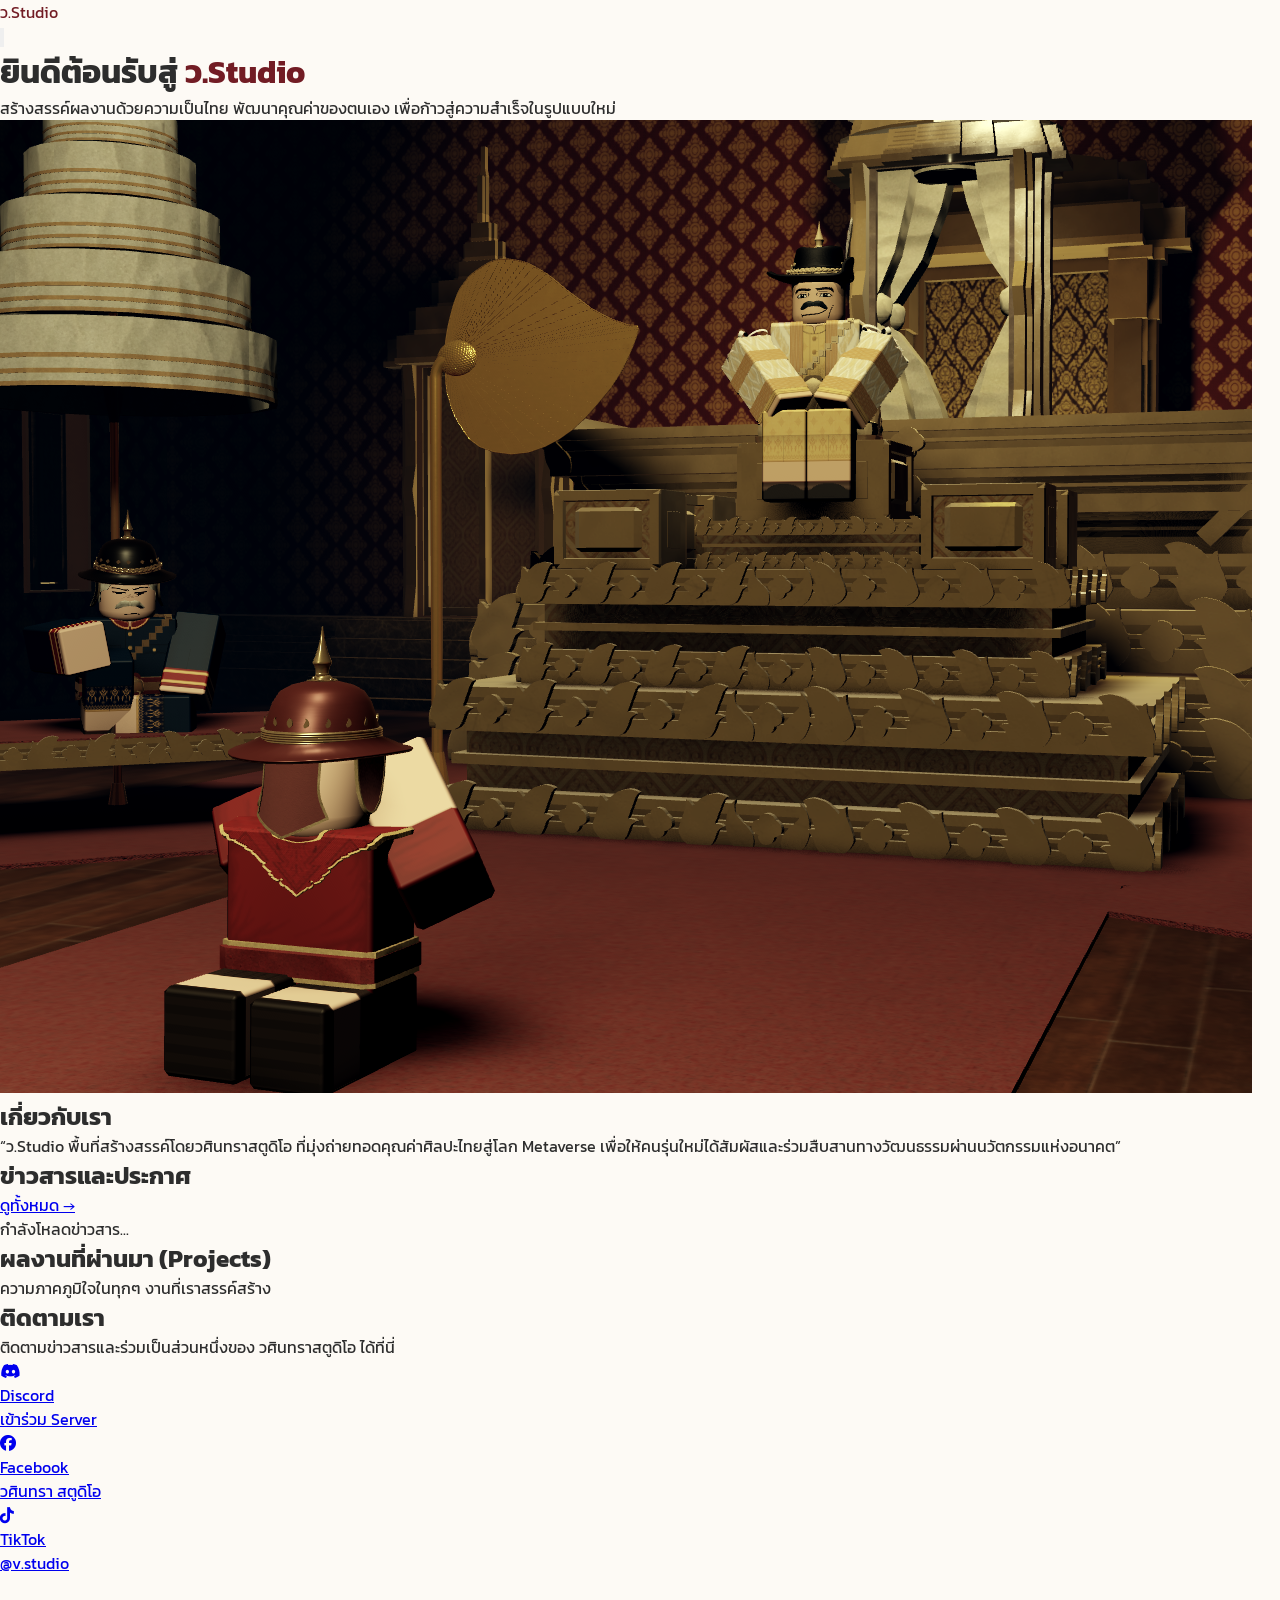
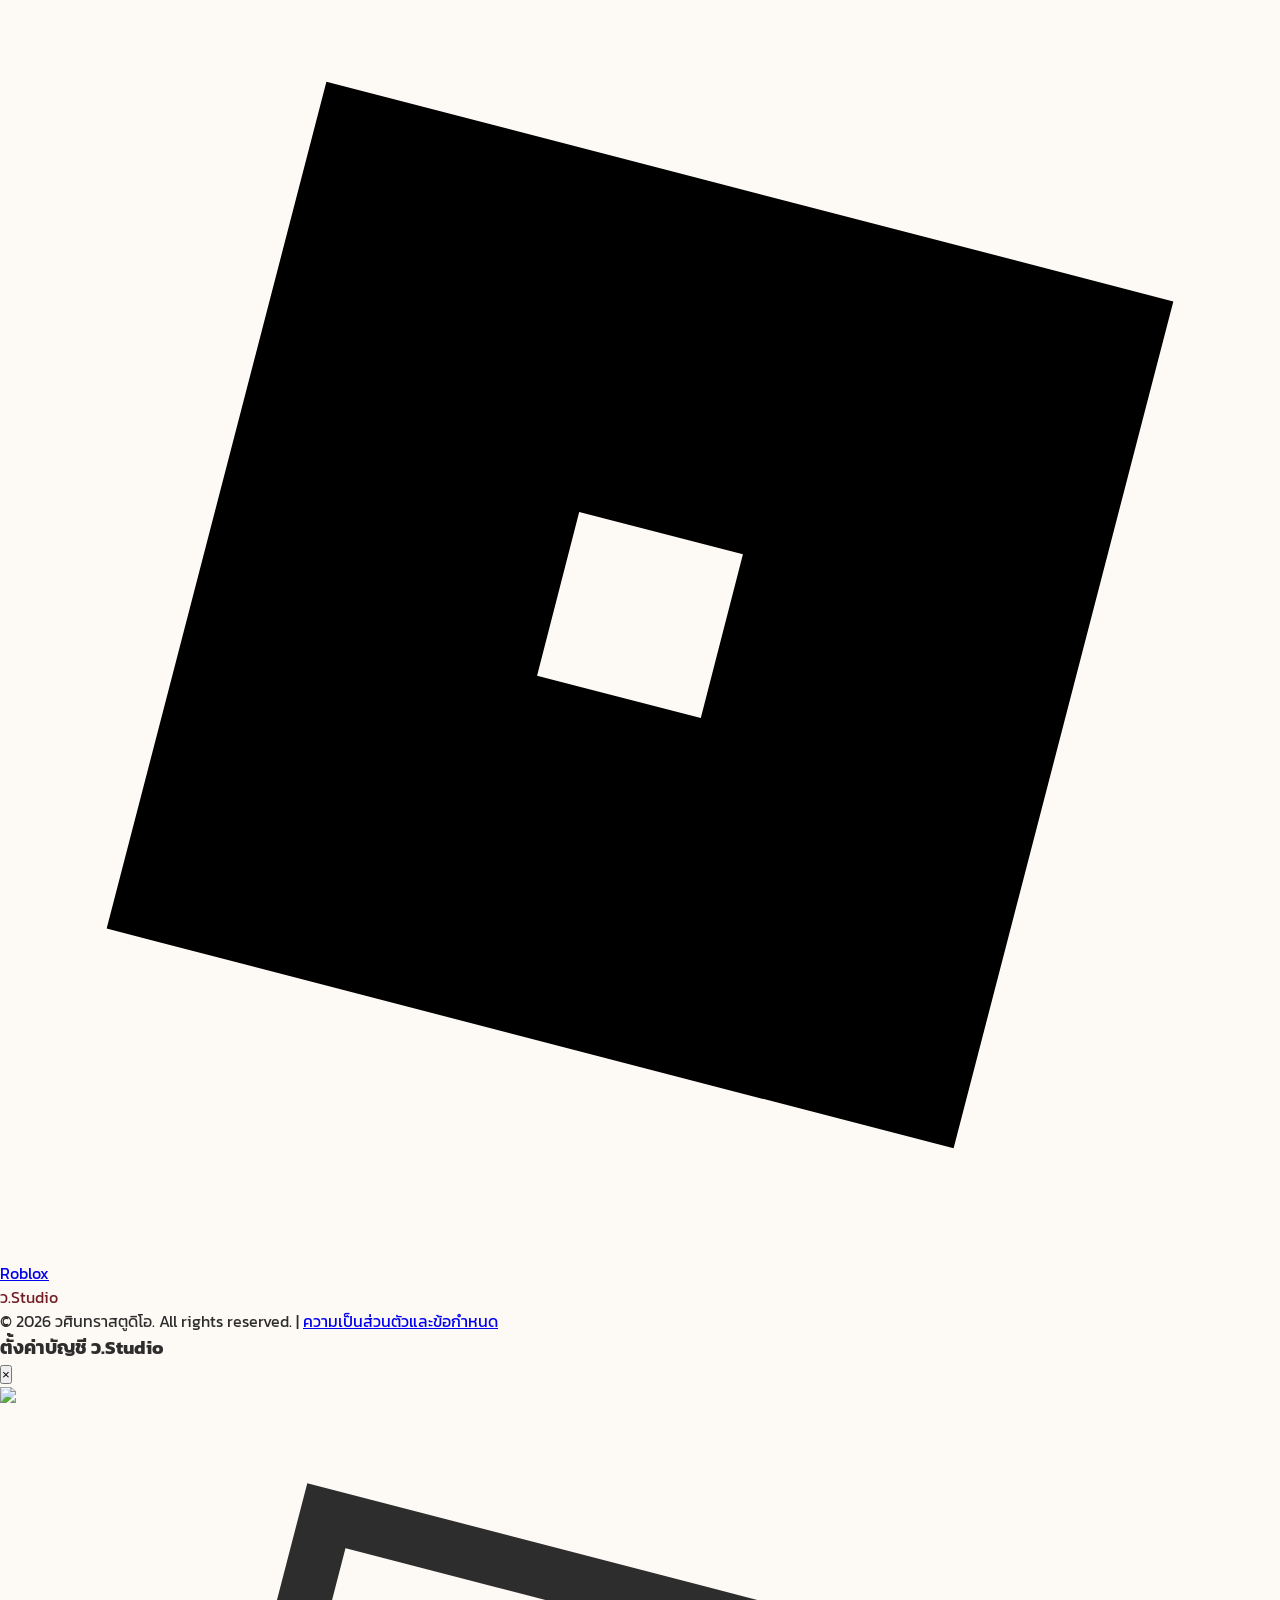
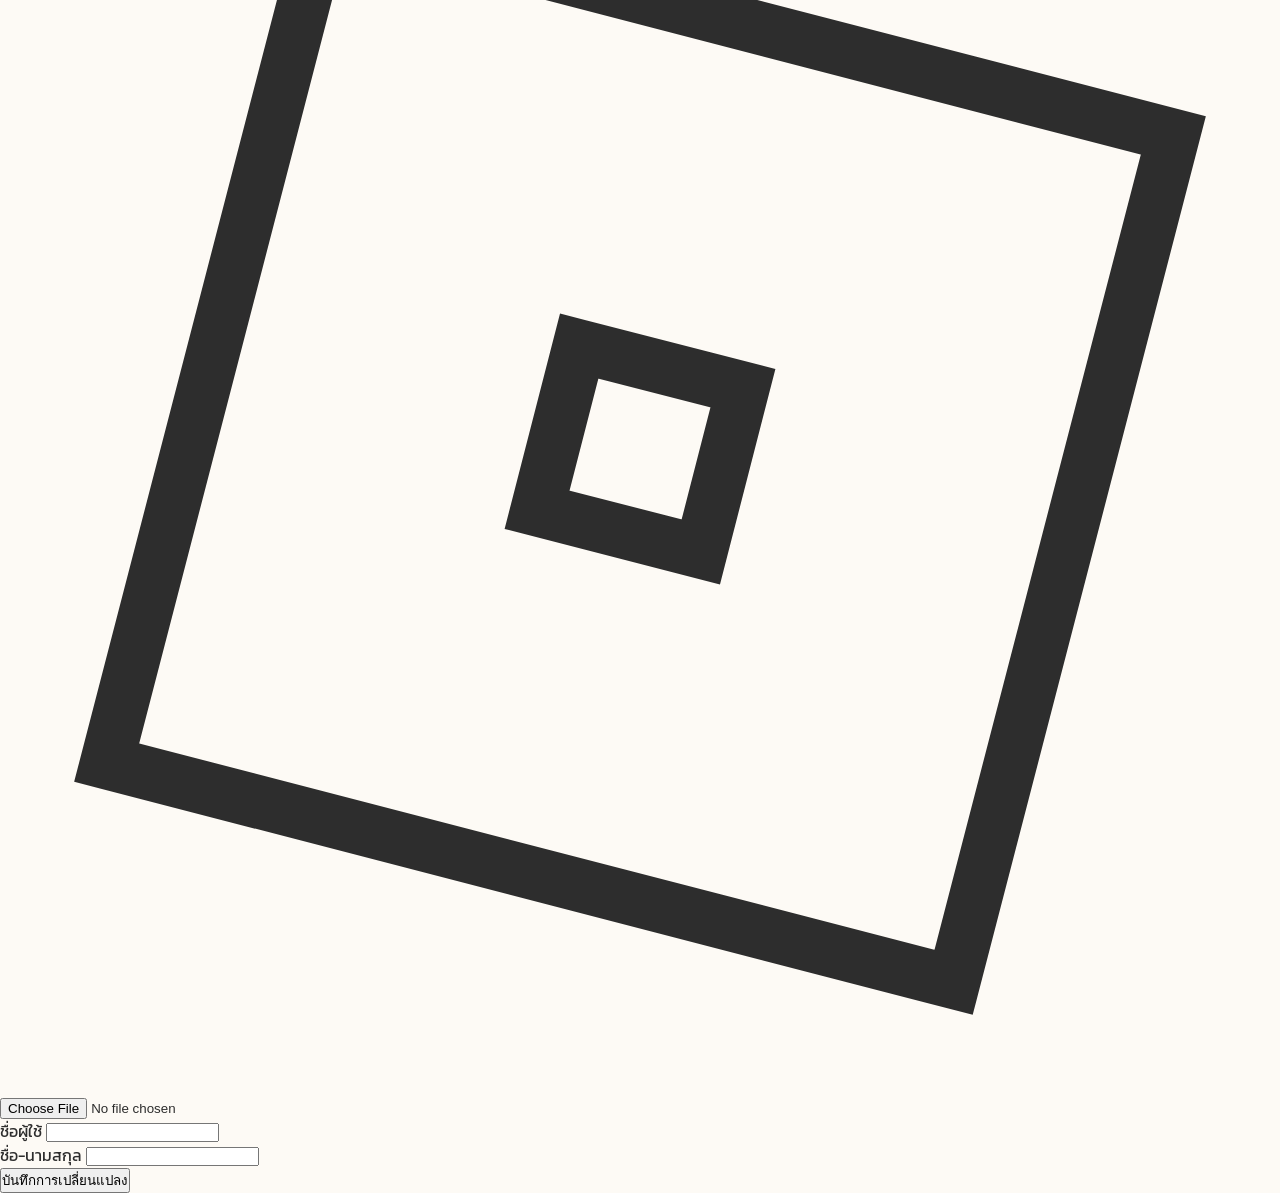
==== index.html @ 6d1671d4 "Update index.html" ====
<!DOCTYPE html>
<html lang="th">
<head>
    <meta charset="UTF-8">
    <meta name="viewport" content="width=device-width, initial-scale=1.0">
    <title>หน้าแรก | ว.Studio</title>
    <link rel="icon" href="Pics/Logo.png">
    <script src="https://cdn.tailwindcss.com"></script>

<link rel="preconnect" href="https://fonts.googleapis.com">
<link rel="preconnect" href="https://fonts.gstatic.com" crossorigin>
<link href="https://fonts.googleapis.com/css2?family=Charm:wght@400;700&family=IBM+Plex+Sans+Thai:wght@100;200;300;400;500;600;700&family=Itim&family=Krub:ital,wght@0,200;0,300;0,400;0,500;0,600;0,700;1,200;1,300;1,400;1,500;1,600;1,700&family=M+PLUS+Rounded+1c&family=Mali:ital,wght@0,200;0,300;0,400;0,500;0,600;0,700;1,200;1,300;1,400;1,500;1,600;1,700&display=swap" rel="stylesheet">

    
    <link rel="stylesheet" href="https://cdnjs.cloudflare.com/ajax/libs/font-awesome/6.5.1/css/all.min.css">
    <link rel="stylesheet" href="css/style.css">
    <link rel="stylesheet" href="https://cdnjs.cloudflare.com/ajax/libs/animate.css/4.1.1/animate.min.css"/>
    <script src="https://cdn.jsdelivr.net/npm/sweetalert2@11"></script>
    <script src="https://code.jquery.com/jquery-3.7.1.min.js"></script>
    <script src="https://unpkg.com/@supabase/supabase-js@2"></script>
    <script src="js/script.js" defer></script>
    <style>
        :root { --thai-red: #721c24; }
        .line-clamp-3 {
            display: -webkit-box;
            -webkit-line-clamp: 3;
            -webkit-box-orient: vertical;  
            overflow: hidden;
        }
    </style>
</head>
<body class="bg-[#fdfaf5]">

    <nav class="bg-white/80 backdrop-blur-md shadow-sm fixed w-full z-50">
        <div class="max-w-7xl mx-auto px-6 flex justify-between items-center h-20">
            <div class="flex items-center gap-10">
                <div class="text-xl font-bold cursor-pointer" onclick="window.location.href='index.html'" style="color: var(--thai-red);">
                    ว.<span>Studio</span>
                </div>
                <div id="desktopNav" class="hidden md:flex items-center gap-8">
                    </div>
            </div>
            
            <div class="flex items-center gap-4">
                <div id="navAction" class="relative"></div>
                <button onclick="toggleMobileMenu()" class="md:hidden text-gray-600 p-2 hover:bg-gray-100 rounded-lg">
                    <svg xmlns="http://www.w3.org/2000/svg" class="h-6 w-6" fill="none" viewBox="0 0 24 24" stroke="currentColor">
                        <path stroke-linecap="round" stroke-linejoin="round" stroke-width="2" d="M4 6h16M4 12h16m-7 6h7" />
                    </svg>
                </button>
            </div>
        </div>

        <div id="mobileMenu" class="hidden md:hidden bg-white border-t border-gray-100 px-6 py-4 shadow-xl">
            <div id="mobileMenuLinks" class="flex flex-col gap-4"></div>
        </div>
    </nav>

    <header class="pt-40 pb-20 px-6 text-center bg-gradient-to-b from-white to-[#fdfaf5]">
        <h1 class="text-4xl md:text-6xl font-bold text-gray-800 mb-6 animate__animated animate__fadeInDown">
            ยินดีต้อนรับสู่ <span style="color: var(--thai-red);">ว.Studio</span>
        </h1>
        <p class="text-gray-600 max-w-2xl mx-auto text-lg animate__animated animate__fadeIn animate__delay-1s">
            สร้างสรรค์ผลงานด้วยความเป็นไทย พัฒนาคุณค่าของตนเอง เพื่อก้าวสู่ความสำเร็จในรูปแบบใหม่
        </p>
    </header>

    <main class="max-w-7xl mx-auto px-6 space-y-24 pb-20">

        <section id="about" class="grid grid-cols-1 md:grid-cols-2 gap-12 items-center">
            <div class="rounded-3xl overflow-hidden shadow-2xl animate__animated animate__fadeInLeft">
                <img src="Pics/About1.png">
            </div>
            <div class="space-y-6 animate__animated animate__fadeInRight">
                <h2 class="text-3xl font-bold border-l-4 border-red-700 pl-4">เกี่ยวกับเรา</h2>
                <p class="text-gray-600 leading-relaxed">
                    “ว.Studio พื้นที่สร้างสรรค์โดยวศินทราสตูดิโอ ที่มุ่งถ่ายทอดคุณค่าศิลปะไทยสู่โลก Metaverse เพื่อให้คนรุ่นใหม่ได้สัมผัสและร่วมสืบสานทางวัฒนธรรมผ่านนวัตกรรมแห่งอนาคต”
                </p>
               <!-- <button class="bg-gray-800 text-white px-8 py-3 rounded-full font-bold hover:bg-black transition-all">ทำความรู้จักเรามากขึ้น</button> -->
            </div>
        </section>

        <section id="news">
            <div class="flex items-center justify-between mb-10 border-b-2 border-red-700 pb-2">
                <h2 class="text-2xl font-bold text-gray-800">ข่าวสารและประกาศ</h2>
                <a href="projects.html" class="text-sm font-bold text-red-700 hover:underline">ดูทั้งหมด →</a>
            </div>
            <div id="newsContainer" class="grid grid-cols-1 md:grid-cols-3 gap-8">
                <p class="text-center col-span-3 text-gray-400 py-10">กำลังโหลดข่าวสาร...</p>
            </div>
        </section>

        <section id="projects" class="bg-white p-10 rounded-[3rem] shadow-sm border border-gray-100">
            <div class="text-center mb-12">
                <h2 class="text-3xl font-bold mb-4">ผลงานที่ผ่านมา (Projects)</h2>
                <p class="text-gray-500">ความภาคภูมิใจในทุกๆ งานที่เราสรรค์สร้าง</p>
            </div>
            <div id="projectsContainer" class="grid grid-cols-1 md:grid-cols-2 gap-8">
                </div>
        </section>

        <section id="contact" class="pt-10">
            <div class="max-w-6xl mx-auto bg-[#721c24] text-white rounded-[2rem] p-12 text-center shadow-2xl shadow-red-900/20">
                <h2 class="text-3xl font-bold mb-6">ติดตามเรา</h2>
                <p class="mb-10 text-red-100">ติดตามข่าวสารและร่วมเป็นส่วนหนึ่งของ วศินทราสตูดิโอ ได้ที่นี่</p>
                
                <div class="grid grid-cols-2 md:grid-cols-4 gap-8">
                    
                    <a href="#" class="group space-y-3 block">
                        <div class="text-4xl transition-transform group-hover:scale-110">
                            <i class="fa-brands fa-discord"></i>
                        </div>
                        <p class="font-bold">Discord</p>
                        <p class="text-xs text-red-100 opacity-80 group-hover:opacity-100">เข้าร่วม Server</p>
                    </a>
        
                    <a href="#" class="group space-y-3 block">
                        <div class="text-4xl transition-transform group-hover:scale-110">
                            <i class="fa-brands fa-facebook"></i>
                        </div>
                        <p class="font-bold">Facebook</p>
                        <p class="text-xs text-red-100 opacity-80 group-hover:opacity-100">วศินทรา สตูดิโอ</p>
                    </a>
        
                    <a href="#" class="group space-y-3 block">
                        <div class="text-4xl transition-transform group-hover:scale-110">
                            <i class="fa-brands fa-tiktok"></i>
                        </div>
                        <p class="font-bold">TikTok</p>
                        <p class="text-xs text-red-100 opacity-80 group-hover:opacity-100">@v.studio</p>
                    </a>
        
                  <a href="#" class="group space-y-3 block">
                        <div class="flex justify-center transition-transform group-hover:scale-110">
                            <svg xmlns="http://www.w3.org/2000/svg" class="w-9 h-9 fill-current" viewBox="0 0 24 24">
                                <path d="M2 17.88 17.88 22 22 6.12 6.12 2zm8.86-7.81 3.07.79-.79 3.07-3.07-.79z"/>
                            </svg>
                        </div>
                        <p class="font-bold">Roblox</p>
                    </a>
        
                </div>
            </div>
        </section>

    </main>

    <footer class="bg-white border-t py-12 text-center mt-20">
        <div class="text-xl font-bold mb-4" style="color: var(--thai-red);">ว.<span>Studio</span></div>
        <p class="text-xs text-gray-400">© 2026 วศินทราสตูดิโอ. All rights reserved. | <a href="policy.html">ความเป็นส่วนตัวและข้อกำหนด</a></p>
    </footer>

    <div id="profileModal" class="hidden fixed inset-0 bg-black/60 backdrop-blur-sm z-[9999] flex items-center justify-center p-4">
        <div class="bg-white rounded-3xl w-full max-w-md overflow-hidden shadow-2xl animate__animated animate__zoomIn animate__faster">
            <div class="bg-[#721c24] px-6 py-4 flex justify-between items-center text-white">
                <h3 class="text-lg font-bold">ตั้งค่าบัญชี ว.Studio</h3>
                <button onclick="closeProfileModal()" class="text-2xl hover:text-gray-300">&times;</button>
            </div>
            <form id="profileUpdateForm" class="p-6 space-y-5">
                <div class="flex flex-col items-center gap-3">
                    <div class="relative group">
                        <img id="profilePreview" src="https://encrypted-tbn0.gstatic.com/images?q=tbn:ANd9GcT7csvPWMdfAHEAnhIRTdJKCK5SPK4cHfskow&s" class="w-24 h-24 rounded-full object-cover border-4 border-[#fdfaf5] shadow-md">
                        <label for="avatarInput" class="absolute bottom-0 right-0 bg-[#b38b59] text-white p-1.5 rounded-full cursor-pointer hover:scale-110 shadow-lg">
                            <svg xmlns="http://www.w3.org/2000/svg" class="h-4 w-4" fill="none" viewBox="0 0 24 24" stroke="currentColor"><path d="M2 17.88 17.88 22 22 6.12 6.12 2zm8.86-7.81 3.07.79-.79 3.07-3.07-.79z"/></svg>
                        </label>
                    </div>
                    <input type="file" id="avatarInput" accept="image/*" class="hidden">
                </div>
                <div>
                    <label class="text-[11px] font-bold text-gray-400 uppercase tracking-widest">ชื่อผู้ใช้</label>
                    <input type="text" id="editUsername" class="w-full border-gray-200 border p-2.5 rounded-xl mt-1 outline-none focus:ring-2 focus:ring-[#721c24]">
                </div>
                <div>
                    <label class="text-[11px] font-bold text-gray-400 uppercase tracking-widest">ชื่อ-นามสกุล</label>
                    <input type="text" id="editFullName" class="w-full border-gray-200 border p-2.5 rounded-xl mt-1 outline-none focus:ring-2 focus:ring-[#721c24]">
                </div>
                <button type="submit" class="w-full py-3 bg-[#721c24] text-white rounded-xl font-bold shadow-lg mt-4">บันทึกการเปลี่ยนแปลง</button>
            </form>
        </div>
    </div>

</body>
</html>
---- css/style.css ----
@import url('https://fonts.googleapis.com/css2?family=Kanit:wght@300;400;600&display=swap');

:root {
    --thai-red: #721c24;
    --thai-gold: #b38b59;
    --soft-cream: #fdfaf5;
    --text-main: #2d2d2d;
    --transition: all 0.4s cubic-bezier(0.165, 0.84, 0.44, 1);
}

* { margin: 0; padding: 0; box-sizing: border-box; }
body { font-family: 'Kanit', sans-serif; background-color: var(--soft-cream); color: var(--text-main);
     }

#navAvatar {
    box-shadow: 0 2px 8px rgba(179, 139, 89, 0.2);
}

/* Navigation */
.main-header {
    background: rgba(255, 255, 255, 0.9);
    backdrop-filter: blur(10px);
    position: fixed;
    width: 100%;
    top: 0;
    z-index: 1000;
    border-bottom: 1px solid rgba(179, 139, 89, 0.1);
    animation: fadeInDown 0.8s ease-out;
}

.nav-link {
    font-size: 0.85rem;
    text-transform: uppercase;
    letter-spacing: 1px;
    color: var(--text-main);
    transition: var(--transition);
}

.nav-link:hover { color: var(--thai-gold); }

/* Components */
.card-thai {
    background: white;
    border-radius: 15px;
    padding: 2rem;
    box-shadow: 0 10px 30px rgba(0,0,0,0.05);
    border-left: 4px solid var(--thai-gold);
}

.btn-thai {
    background: var(--thai-red);
    color: white;
    padding: 0.7rem 2rem;
    border-radius: 50px;
    display: inline-block;
    transition: var(--transition);
    cursor: pointer;
    border: none;
}

.btn-thai:hover { opacity: 0.9; transform: translateY(-2px); }

/* Animations */
@keyframes fadeInDown { from { opacity: 0; transform: translateY(-20px); } to { opacity: 1; transform: translateY(0); } }
.reveal { animation: fadeInUp 0.8s forwards; }
@keyframes fadeInUp { from { opacity: 0; transform: translateY(30px); } to { opacity: 1; transform: translateY(0); } }
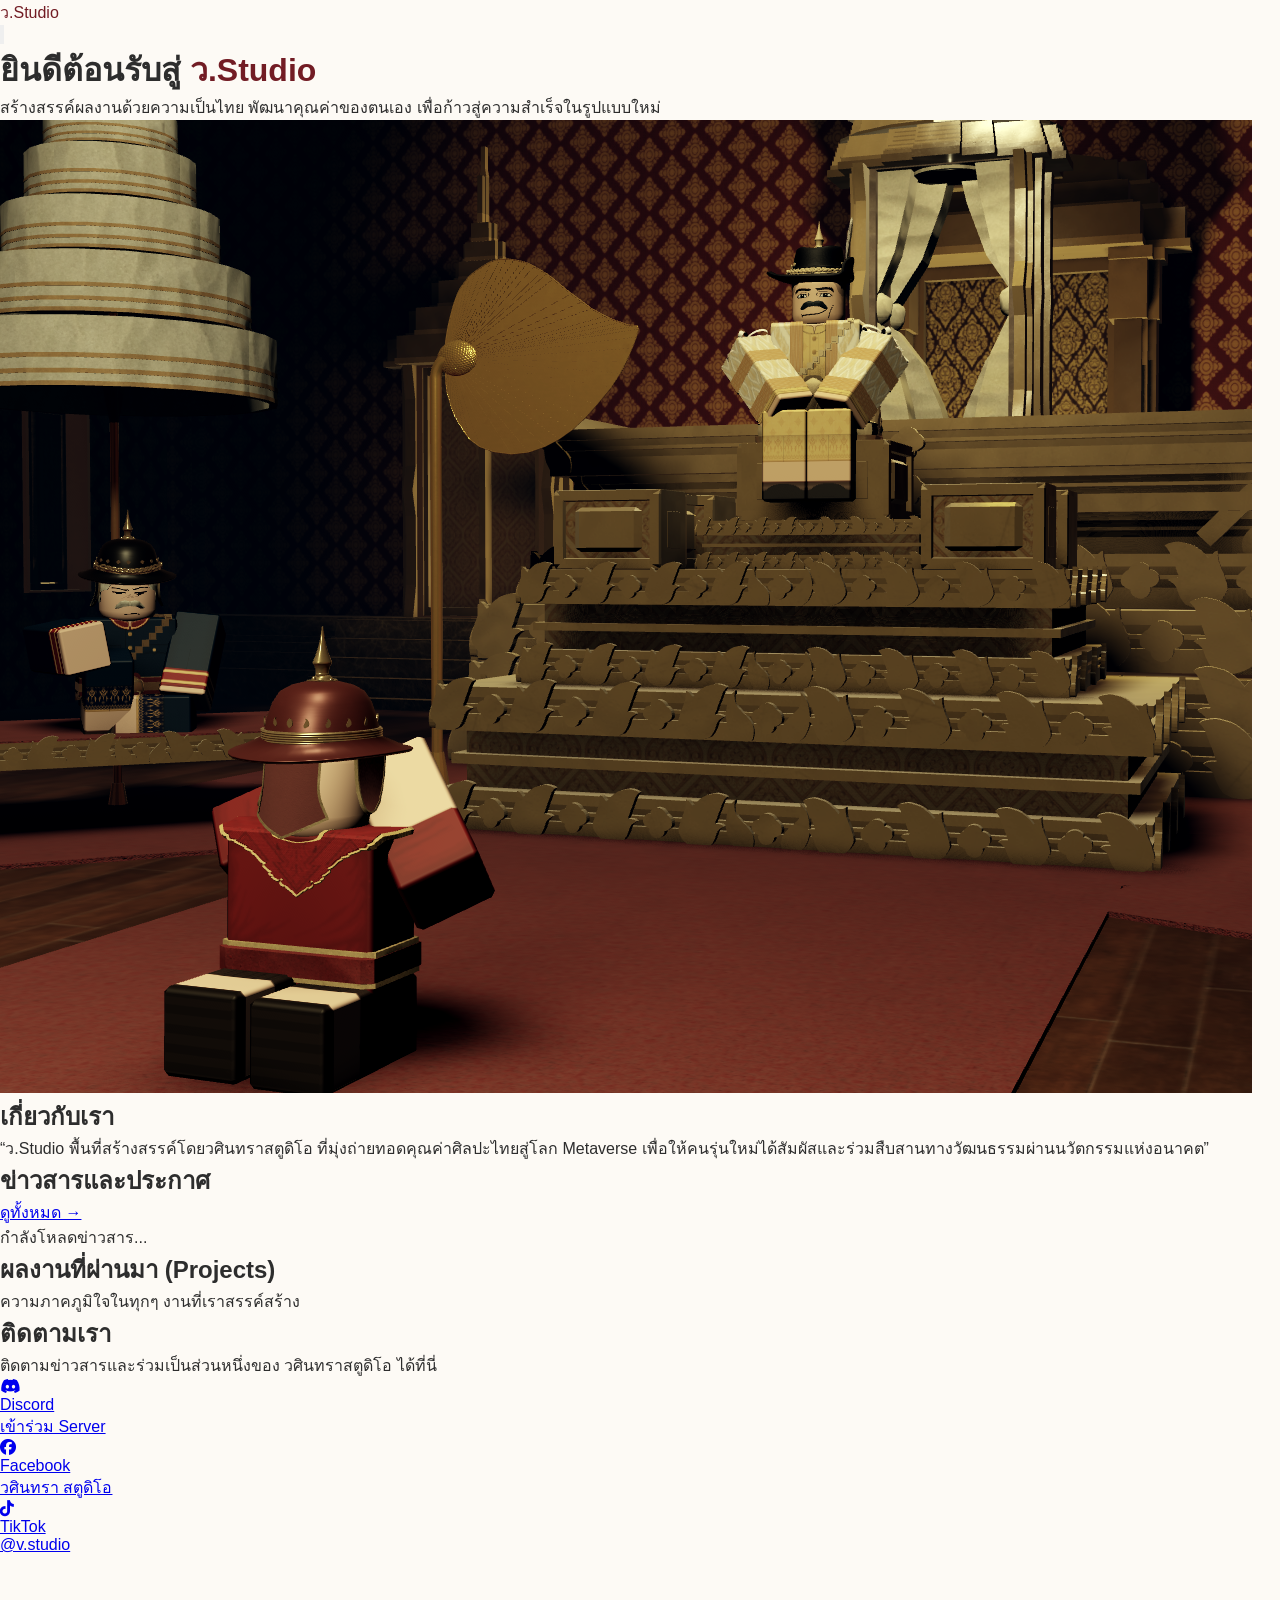
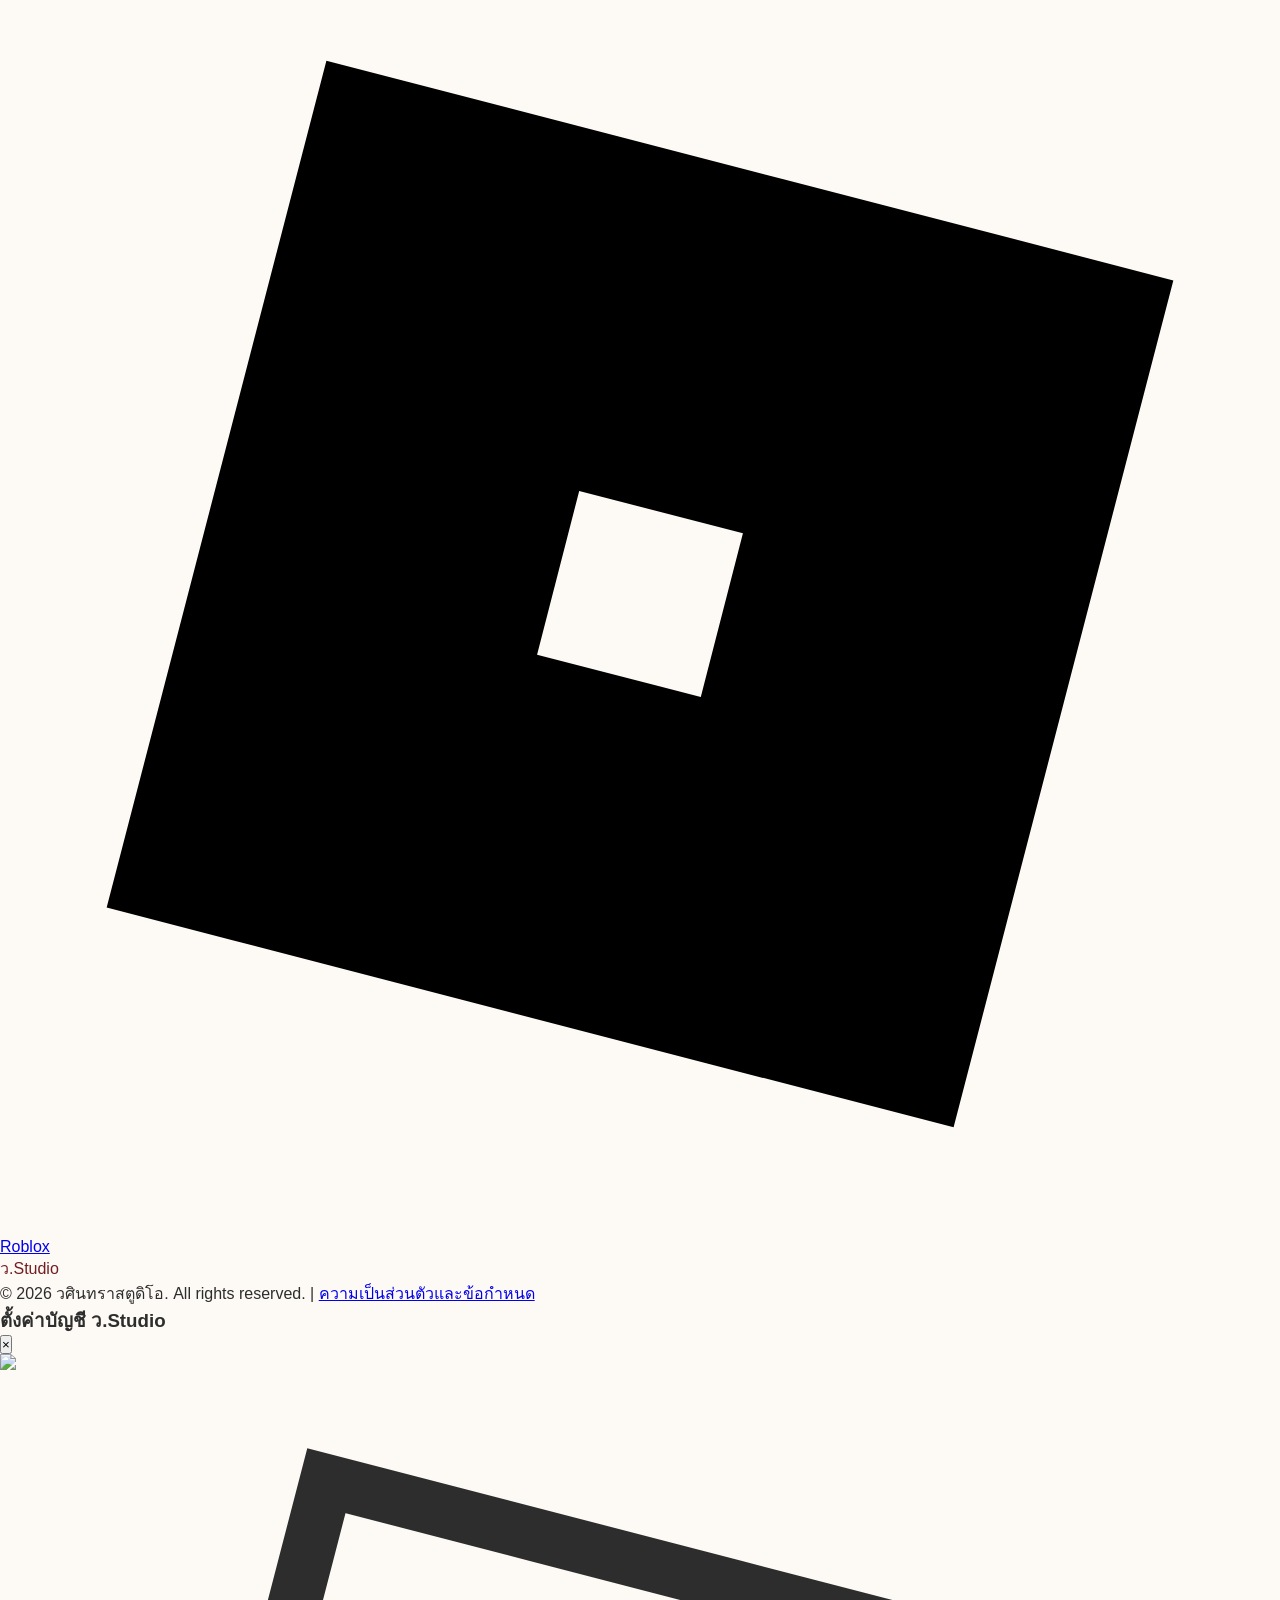
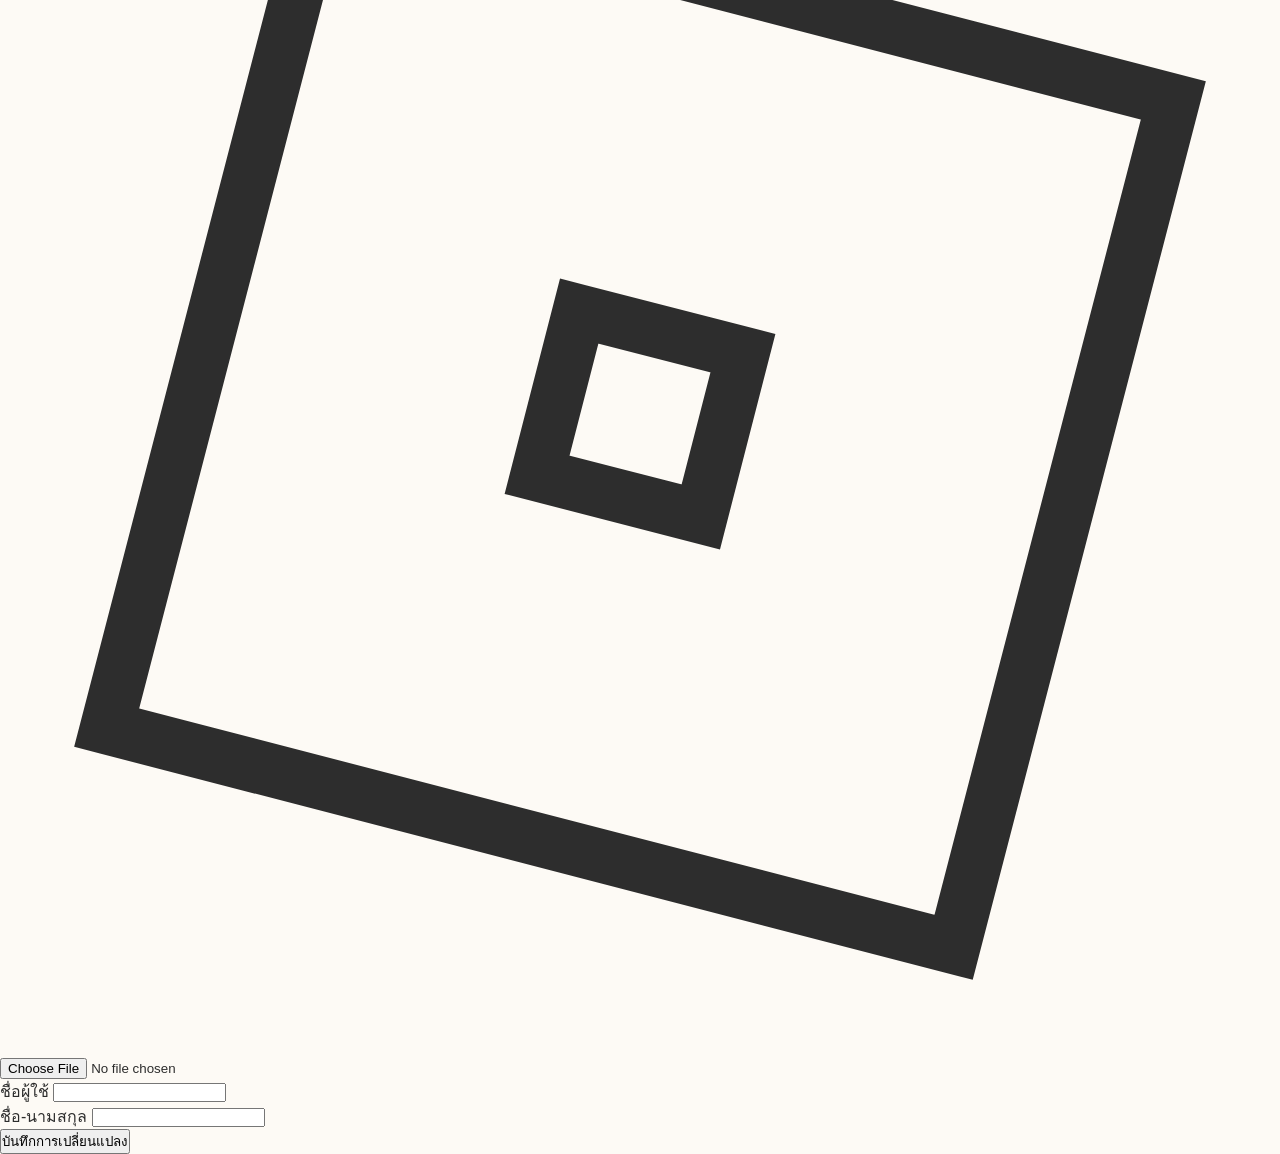
==== commit b547bb7b: "Update index.html" ====
--- a/index.html
+++ b/index.html
@@ -6,10 +6,6 @@
     <title>หน้าแรก | ว.Studio</title>
     <link rel="icon" href="Pics/Logo.png">
     <script src="https://cdn.tailwindcss.com"></script>
-
-<link rel="preconnect" href="https://fonts.googleapis.com">
-<link rel="preconnect" href="https://fonts.gstatic.com" crossorigin>
-<link href="https://fonts.googleapis.com/css2?family=Charm:wght@400;700&family=IBM+Plex+Sans+Thai:wght@100;200;300;400;500;600;700&family=Itim&family=Krub:ital,wght@0,200;0,300;0,400;0,500;0,600;0,700;1,200;1,300;1,400;1,500;1,600;1,700&family=M+PLUS+Rounded+1c&family=Mali:ital,wght@0,200;0,300;0,400;0,500;0,600;0,700;1,200;1,300;1,400;1,500;1,600;1,700&display=swap" rel="stylesheet">
 
     
     <link rel="stylesheet" href="https://cdnjs.cloudflare.com/ajax/libs/font-awesome/6.5.1/css/all.min.css">
--- a/css/style.css
+++ b/css/style.css
@@ -1,5 +1,4 @@
-@import url('https://fonts.googleapis.com/css2?family=Kanit:wght@300;400;600&display=swap');
-
+@import url('https://fonts.googleapis.com/css2?family=Charm:wght@400;700&family=IBM+Plex+Sans+Thai:wght@100;200;300;400;500;600;700&family=Itim&family=Krub:ital,wght@0,200;0,300;0,400;0,500;0,600;0,700;1,200;1,300;1,400;1,500;1,600;1,700&family=M+PLUS+Rounded+1c&family=Mali:ital,wght@0,200;0,300;0,400;0,500;0,600;0,700;1,200;1,300;1,400;1,500;1,600;1,700&display=swap');
 :root {
     --thai-red: #721c24;
     --thai-gold: #b38b59;
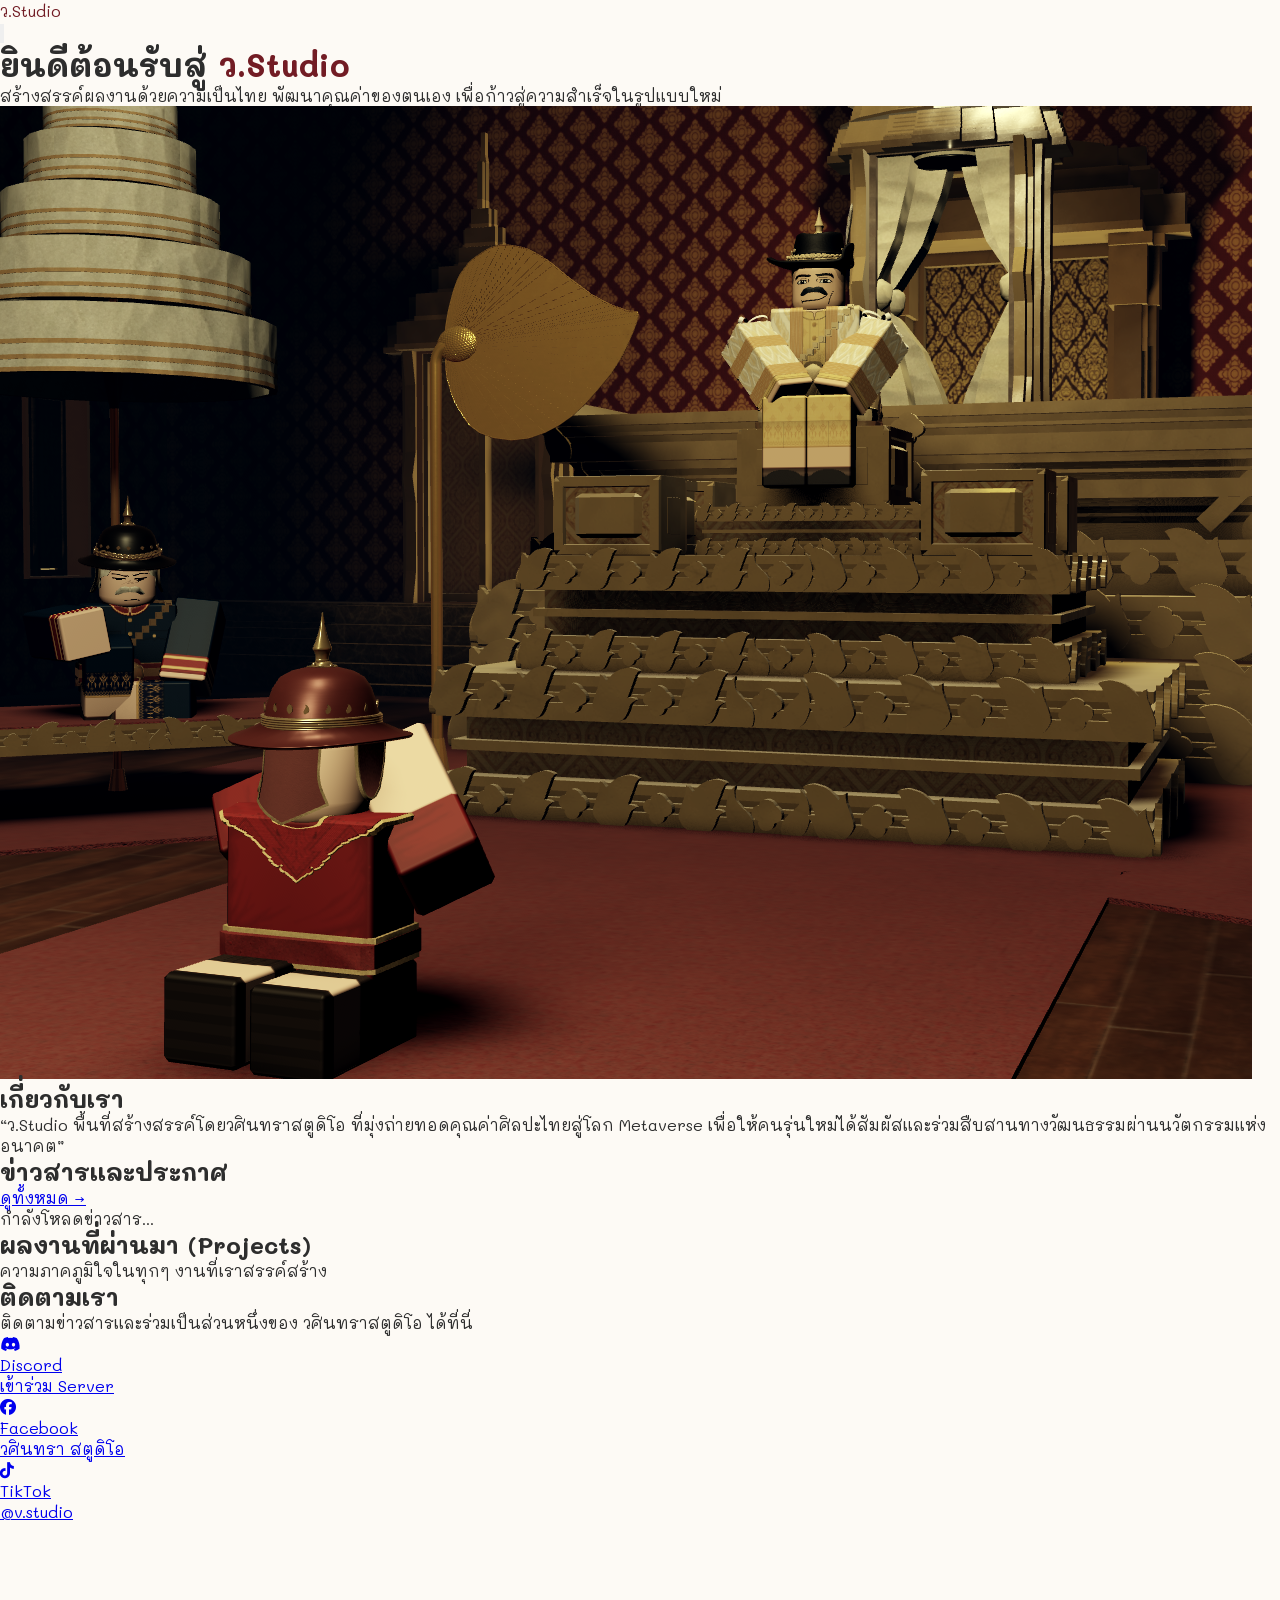
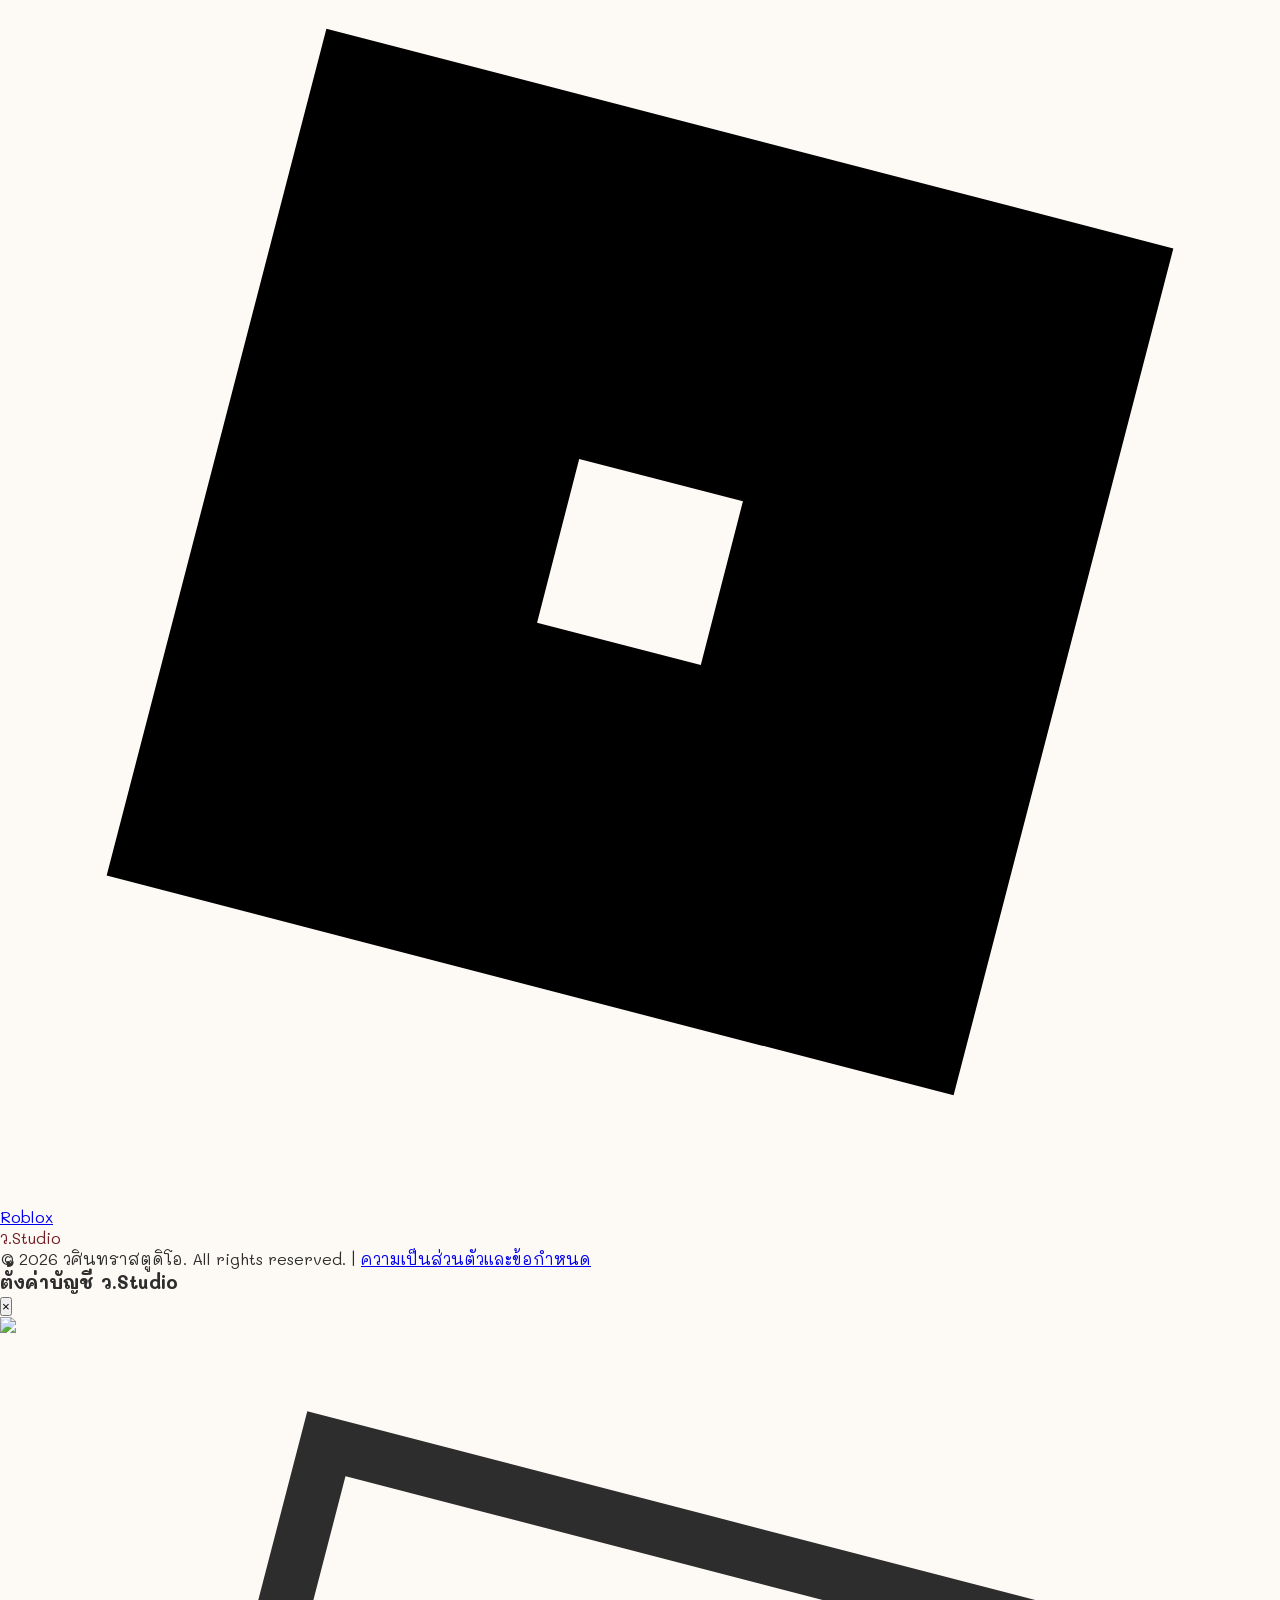
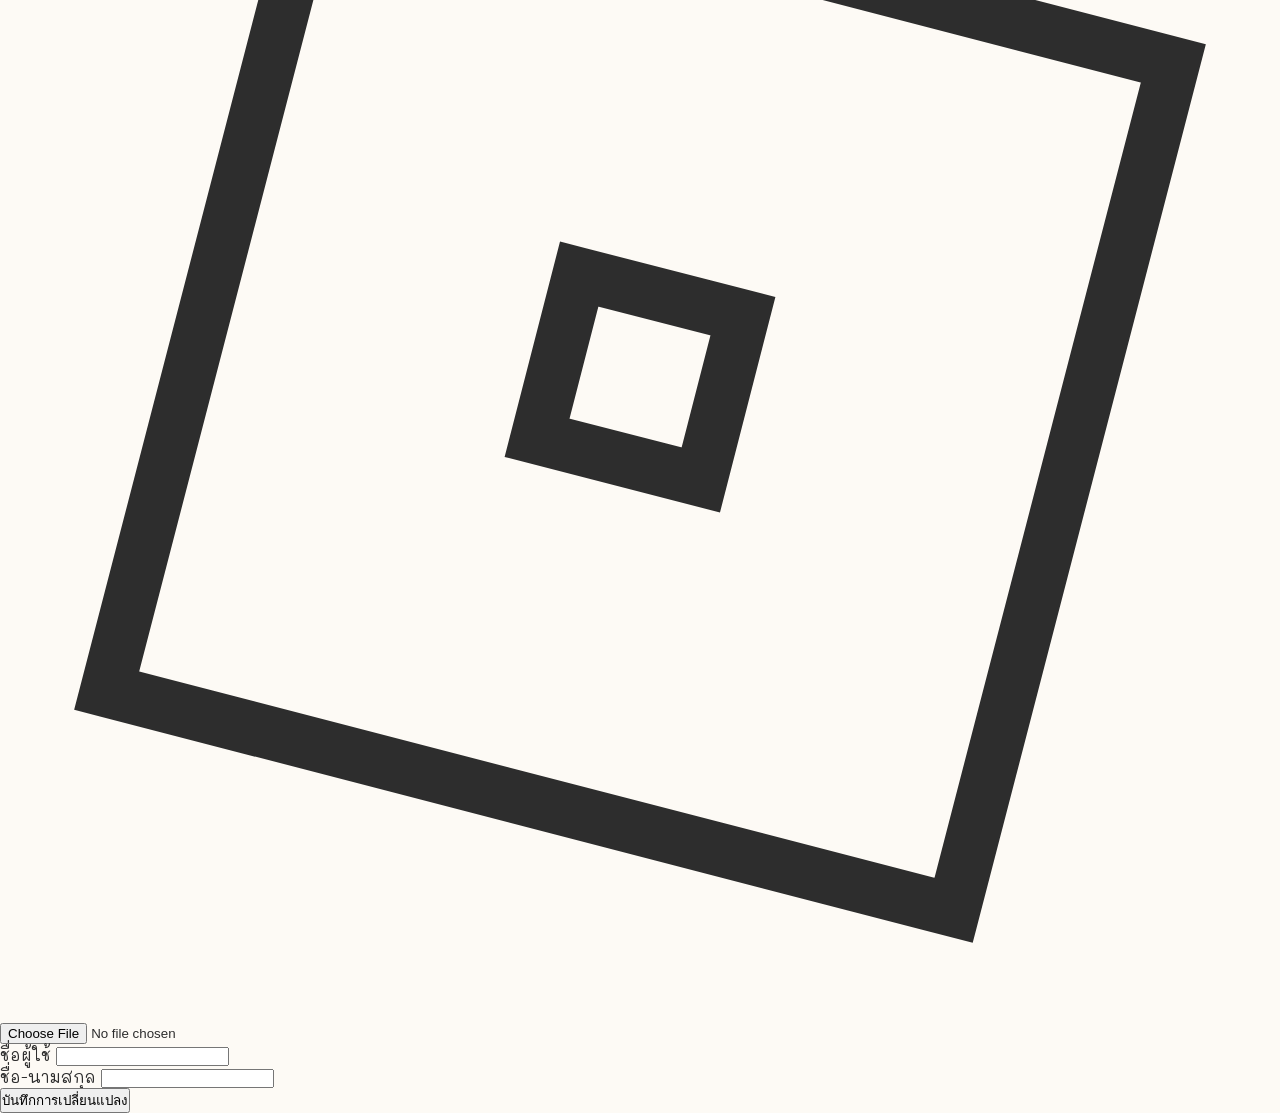
==== commit ca234a32: "Update index.html" ====
--- a/index.html
+++ b/index.html
@@ -30,7 +30,7 @@
     <nav class="bg-white/80 backdrop-blur-md shadow-sm fixed w-full z-50">
         <div class="max-w-7xl mx-auto px-6 flex justify-between items-center h-20">
             <div class="flex items-center gap-10">
-                <div class="text-xl font-bold cursor-pointer" onclick="window.location.href='index.html'" style="color: var(--thai-red);">
+                <div class="text-xl font-bold cursor-pointer" onclick="window.location.href='.'" style="color: var(--thai-red);">
                     ว.<span>Studio</span>
                 </div>
                 <div id="desktopNav" class="hidden md:flex items-center gap-8">
--- a/css/style.css
+++ b/css/style.css
@@ -8,8 +8,11 @@
 }
 
 * { margin: 0; padding: 0; box-sizing: border-box; }
-body { font-family: 'Kanit', sans-serif; background-color: var(--soft-cream); color: var(--text-main);
-     }
+body { 
+    font-family: 'Mali', sans-serif;
+    background-color: var(--soft-cream); 
+    color: var(--text-main);
+}
 
 #navAvatar {
     box-shadow: 0 2px 8px rgba(179, 139, 89, 0.2);
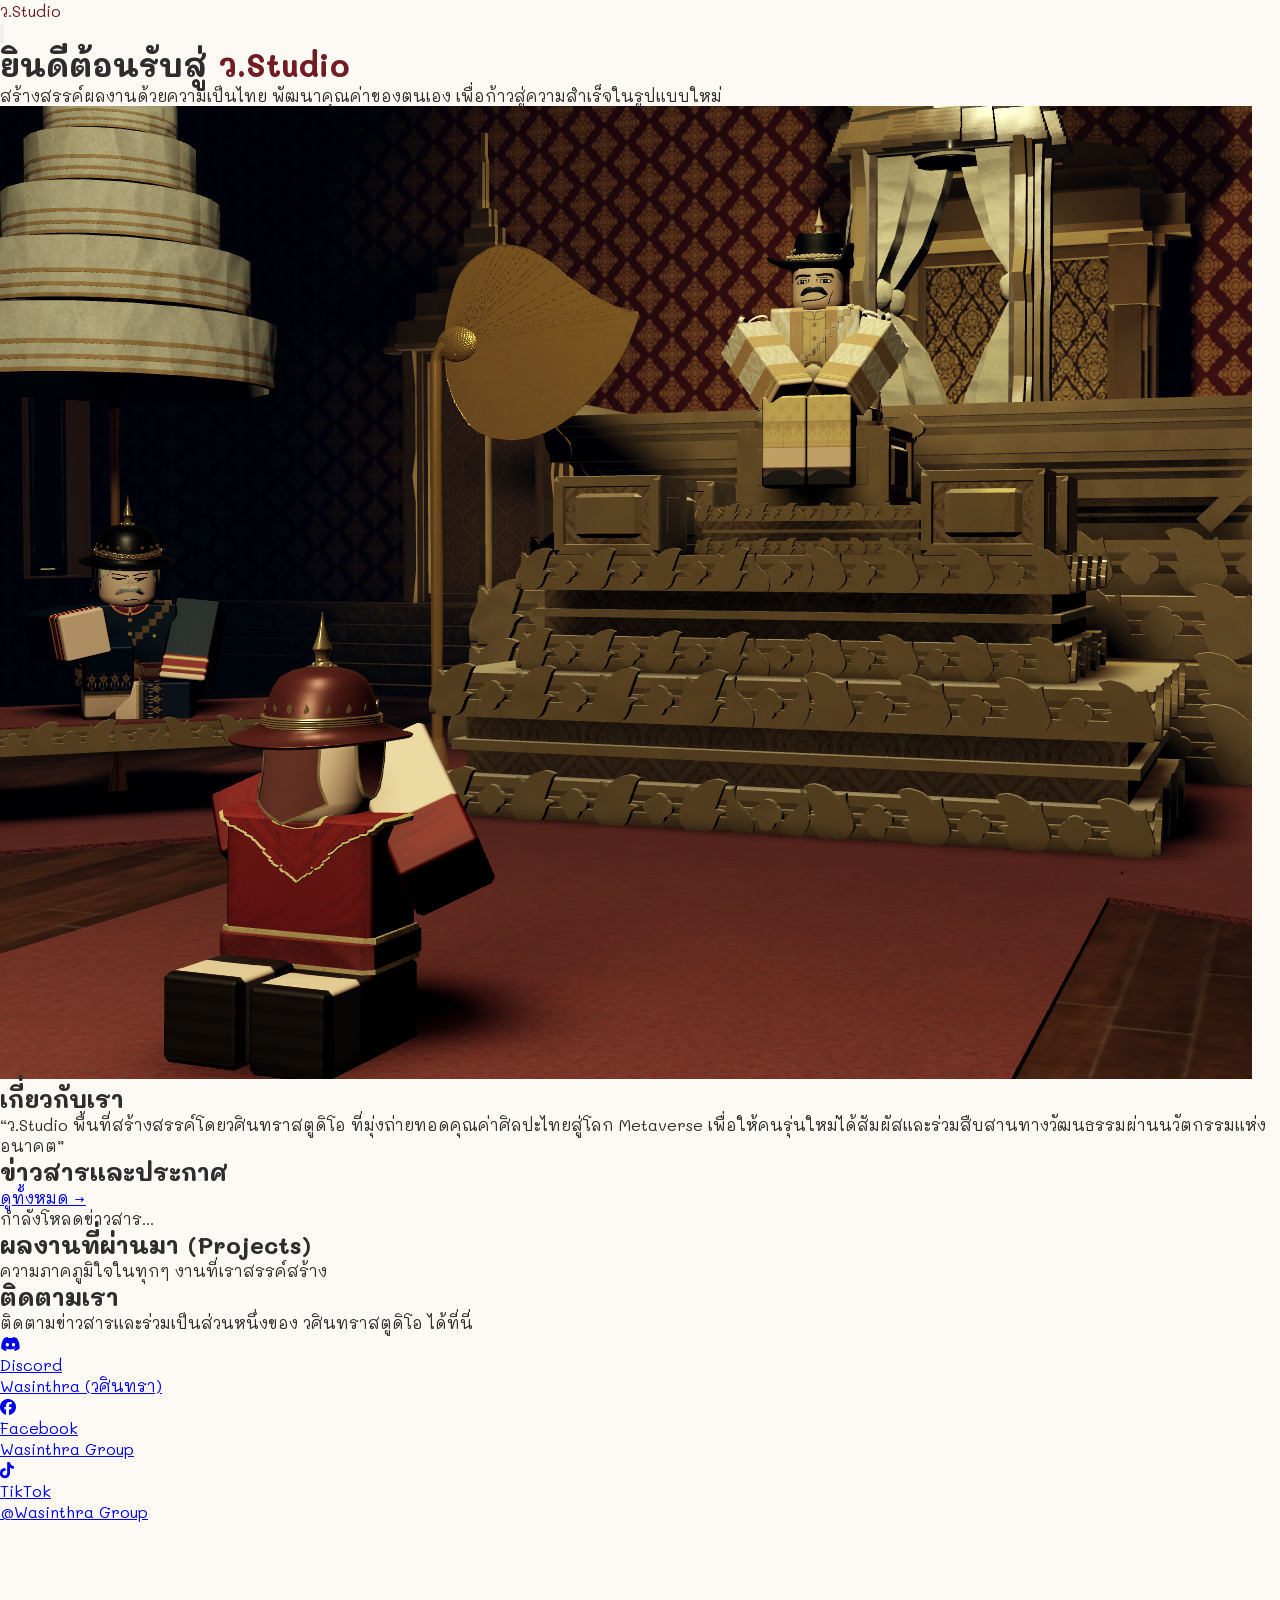
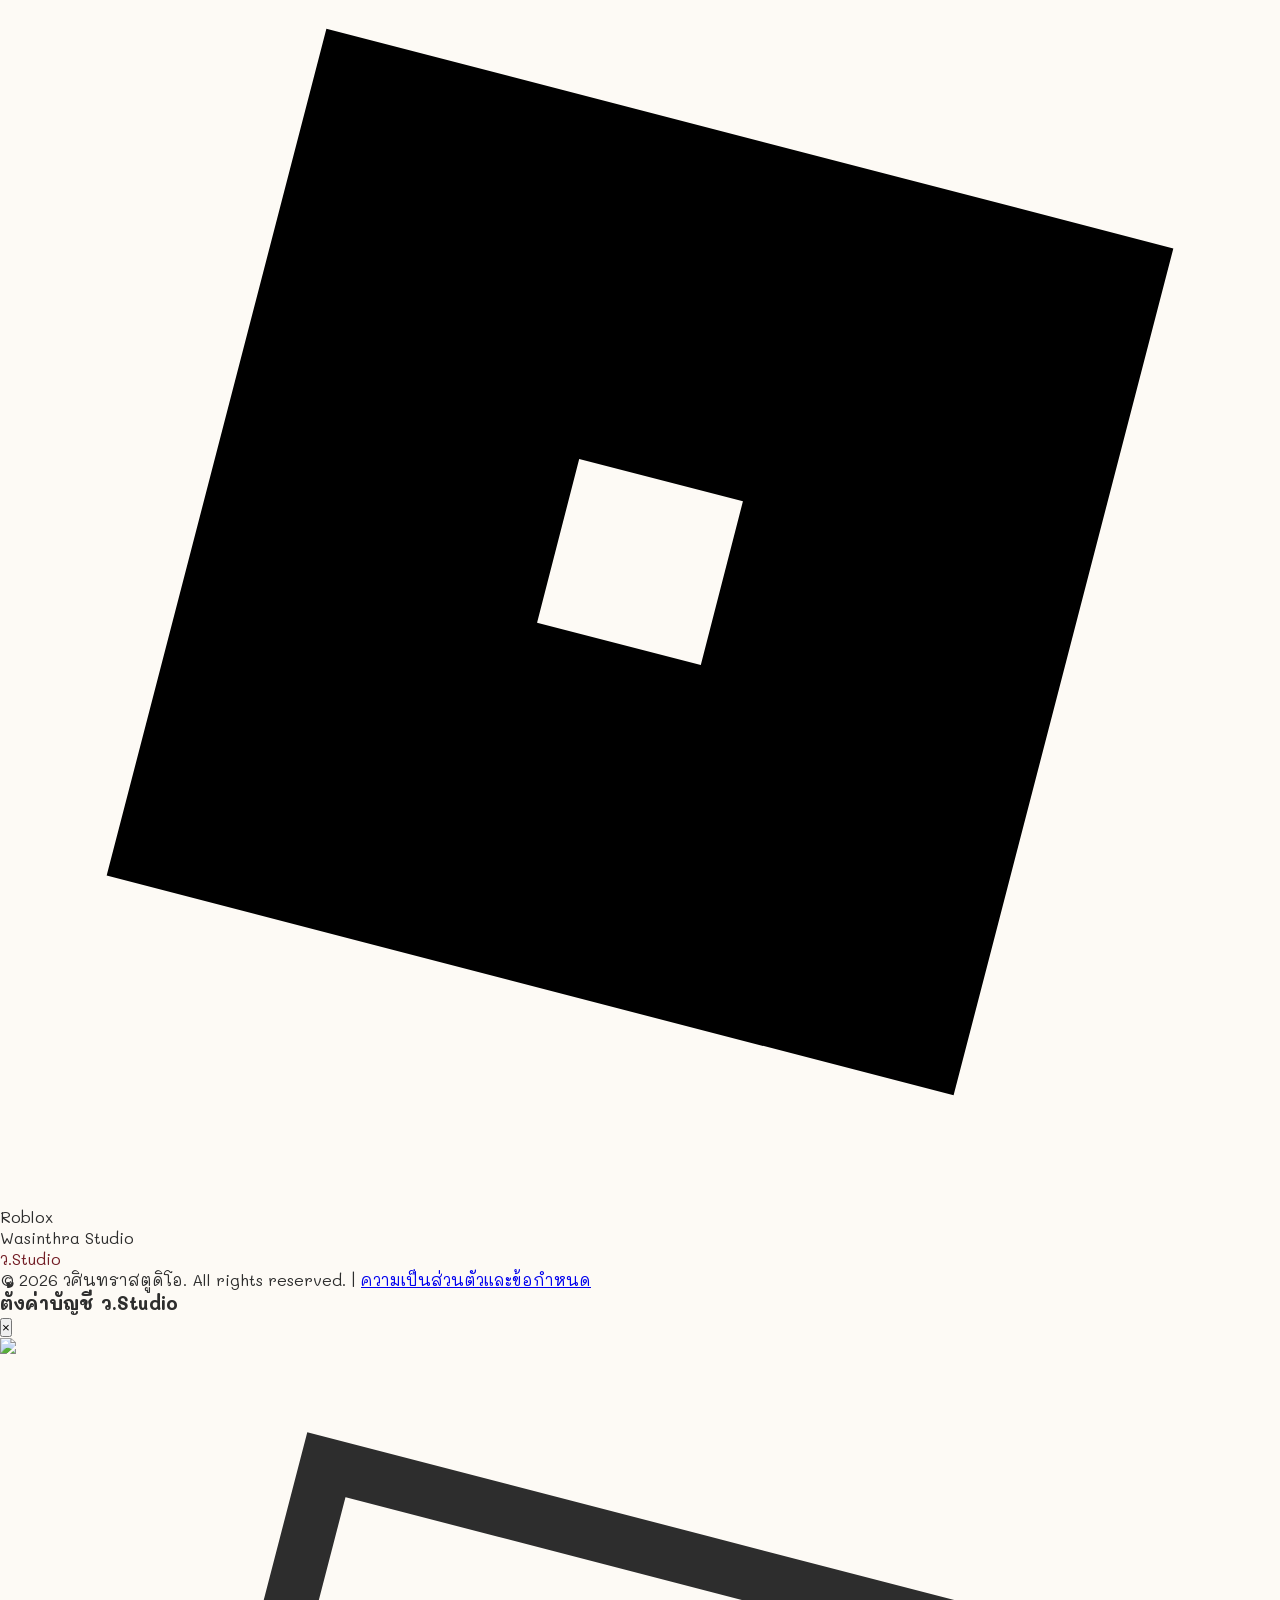
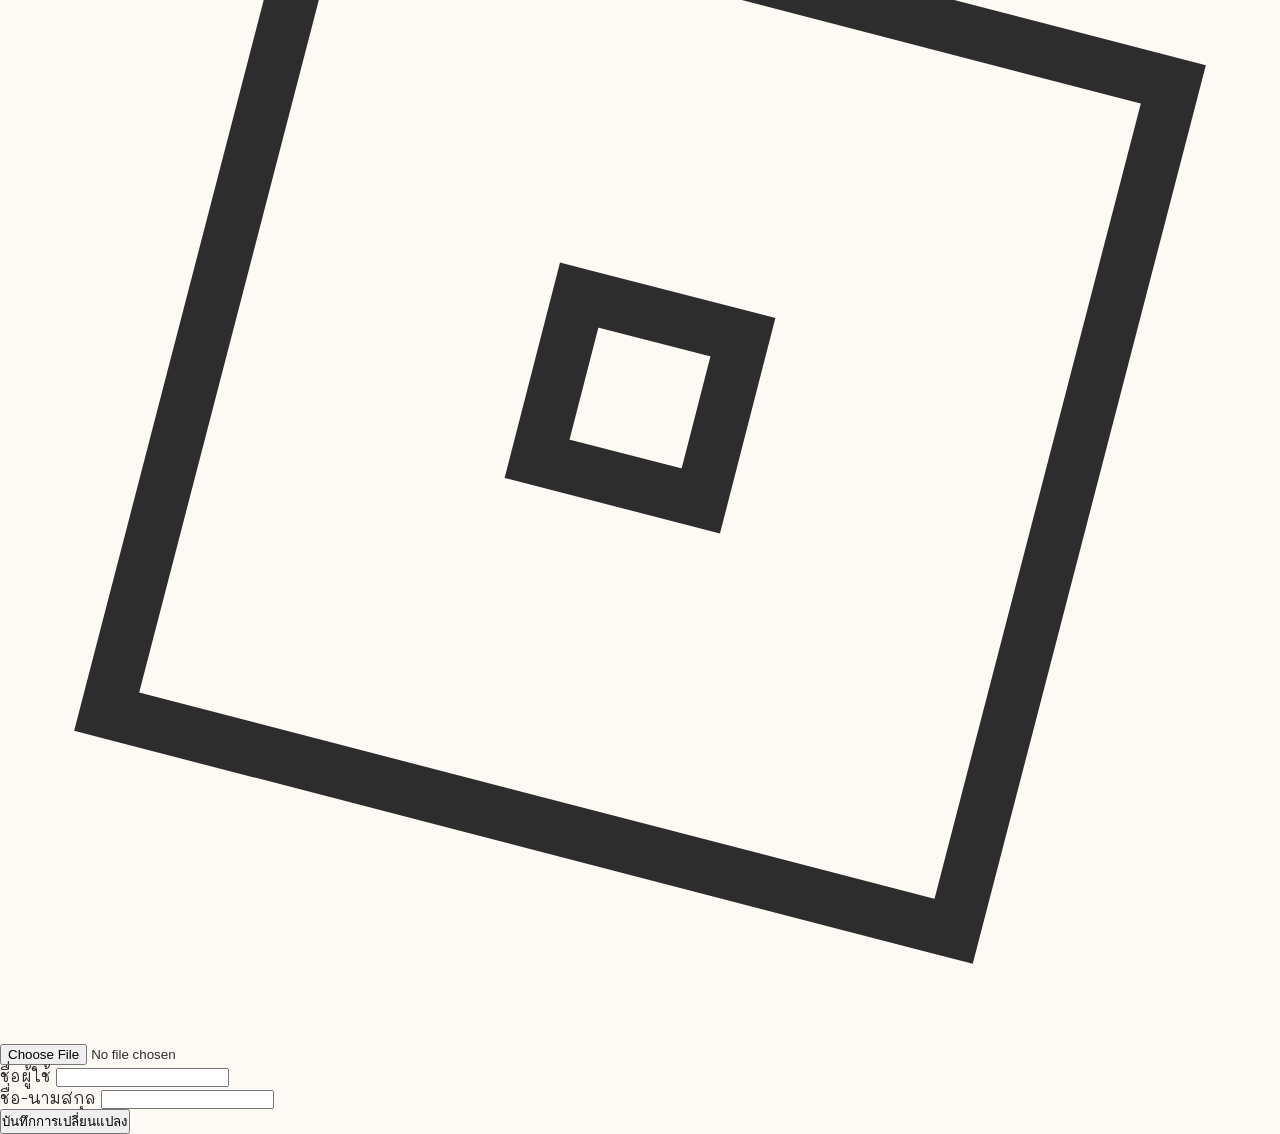
==== commit 6d9da200: "Update index.html" ====
--- a/index.html
+++ b/index.html
@@ -102,37 +102,38 @@
                 
                 <div class="grid grid-cols-2 md:grid-cols-4 gap-8">
                     
-                    <a href="#" class="group space-y-3 block">
+                    <a target="_blank" href="discord.gg/3SmCvfHem3" class="group space-y-3 block">
                         <div class="text-4xl transition-transform group-hover:scale-110">
                             <i class="fa-brands fa-discord"></i>
                         </div>
                         <p class="font-bold">Discord</p>
-                        <p class="text-xs text-red-100 opacity-80 group-hover:opacity-100">เข้าร่วม Server</p>
+                        <p class="text-xs text-red-100 opacity-80 group-hover:opacity-100">Wasinthra (วศินทรา)</p>
                     </a>
         
-                    <a href="#" class="group space-y-3 block">
+                    <a target="_blank" href="https://www.facebook.com/profile.php?id=61584181238170" class="group space-y-3 block">
                         <div class="text-4xl transition-transform group-hover:scale-110">
                             <i class="fa-brands fa-facebook"></i>
                         </div>
                         <p class="font-bold">Facebook</p>
-                        <p class="text-xs text-red-100 opacity-80 group-hover:opacity-100">วศินทรา สตูดิโอ</p>
+                        <p class="text-xs text-red-100 opacity-80 group-hover:opacity-100">Wasinthra Group</p>
                     </a>
         
-                    <a href="#" class="group space-y-3 block">
+                    <a target="_blank" href="https://www.tiktok.com/@wasinthra.group" class="group space-y-3 block">
                         <div class="text-4xl transition-transform group-hover:scale-110">
                             <i class="fa-brands fa-tiktok"></i>
                         </div>
                         <p class="font-bold">TikTok</p>
-                        <p class="text-xs text-red-100 opacity-80 group-hover:opacity-100">@v.studio</p>
+                        <p class="text-xs text-red-100 opacity-80 group-hover:opacity-100">@Wasinthra Group</p>
                     </a>
         
-                  <a href="#" class="group space-y-3 block">
+                  <a target="_blank" "href="https://www.roblox.com/communities/15403865/Wasinthra-Studio#!/about" class="group space-y-3 block">
                         <div class="flex justify-center transition-transform group-hover:scale-110">
                             <svg xmlns="http://www.w3.org/2000/svg" class="w-9 h-9 fill-current" viewBox="0 0 24 24">
                                 <path d="M2 17.88 17.88 22 22 6.12 6.12 2zm8.86-7.81 3.07.79-.79 3.07-3.07-.79z"/>
                             </svg>
                         </div>
                         <p class="font-bold">Roblox</p>
+                        <p class="text-xs text-red-100 opacity-80 group-hover:opacity-100">Wasinthra Studio</p>
                     </a>
         
                 </div>
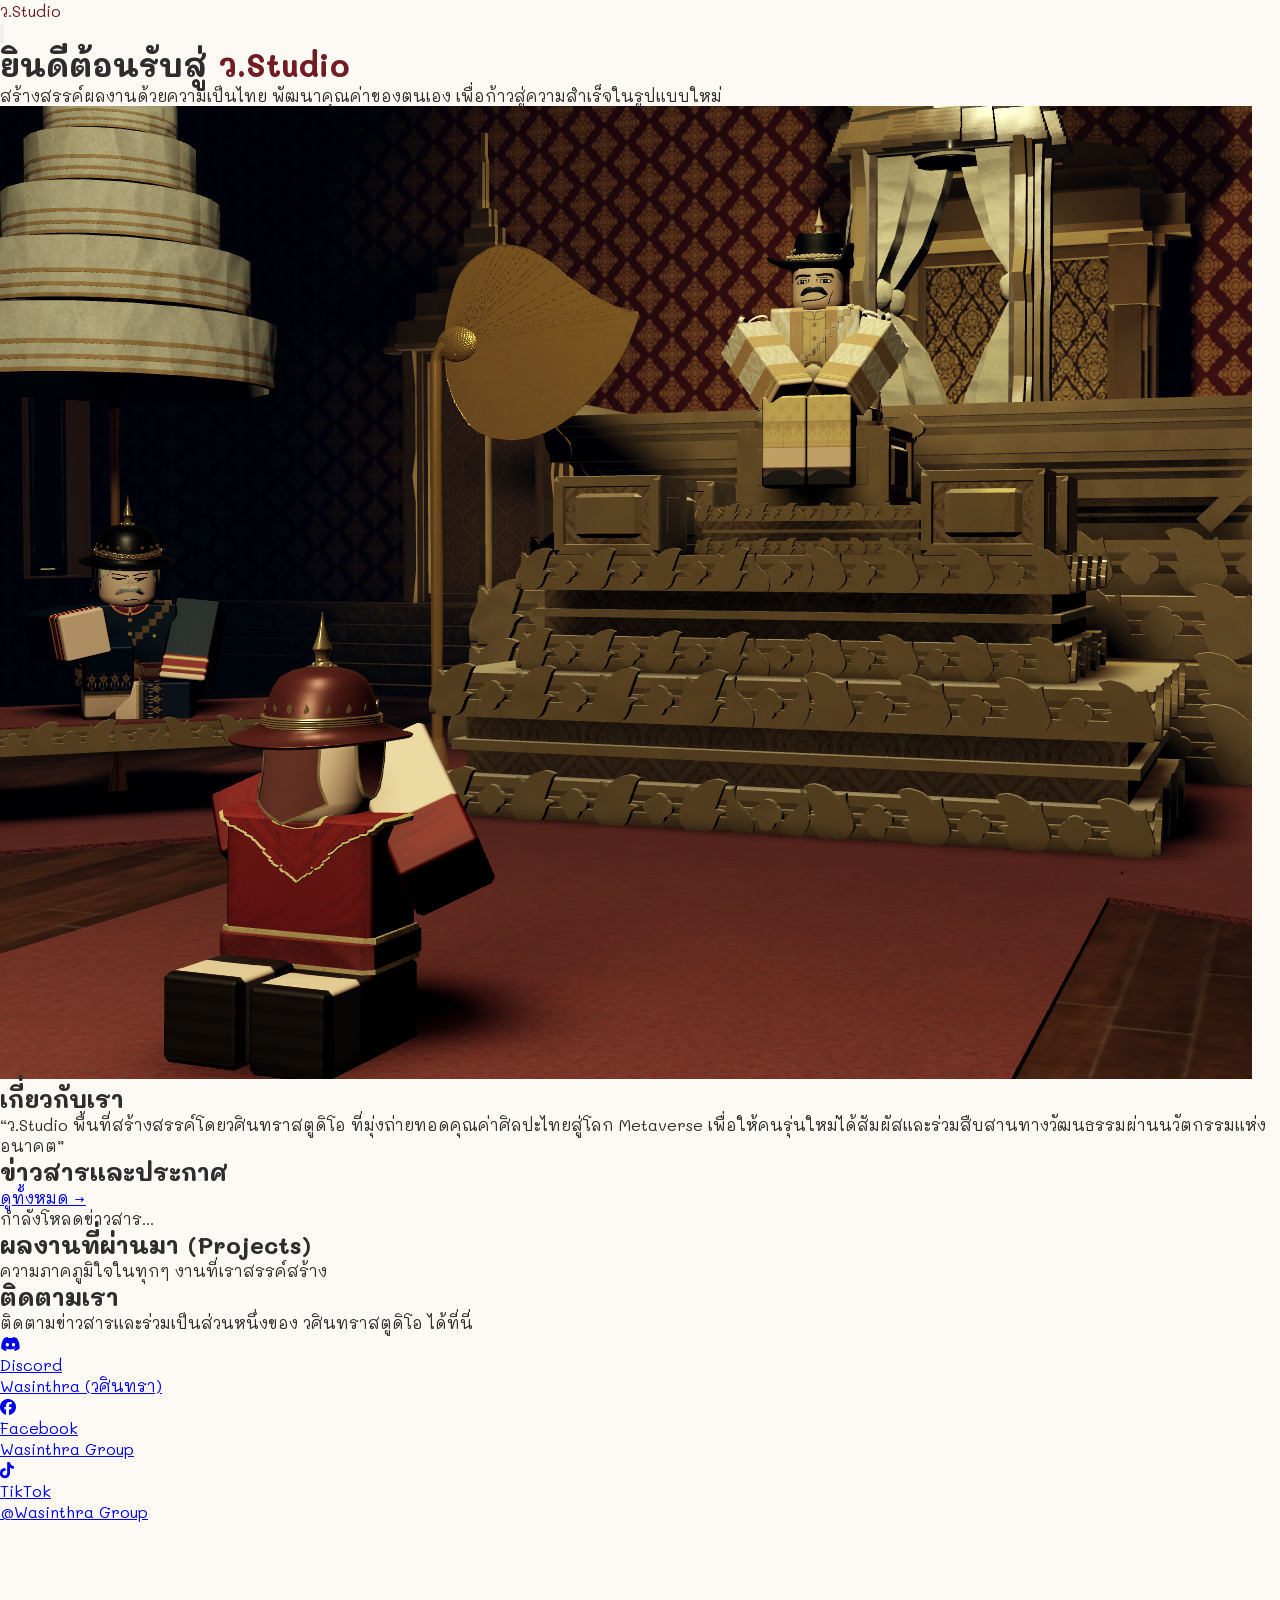
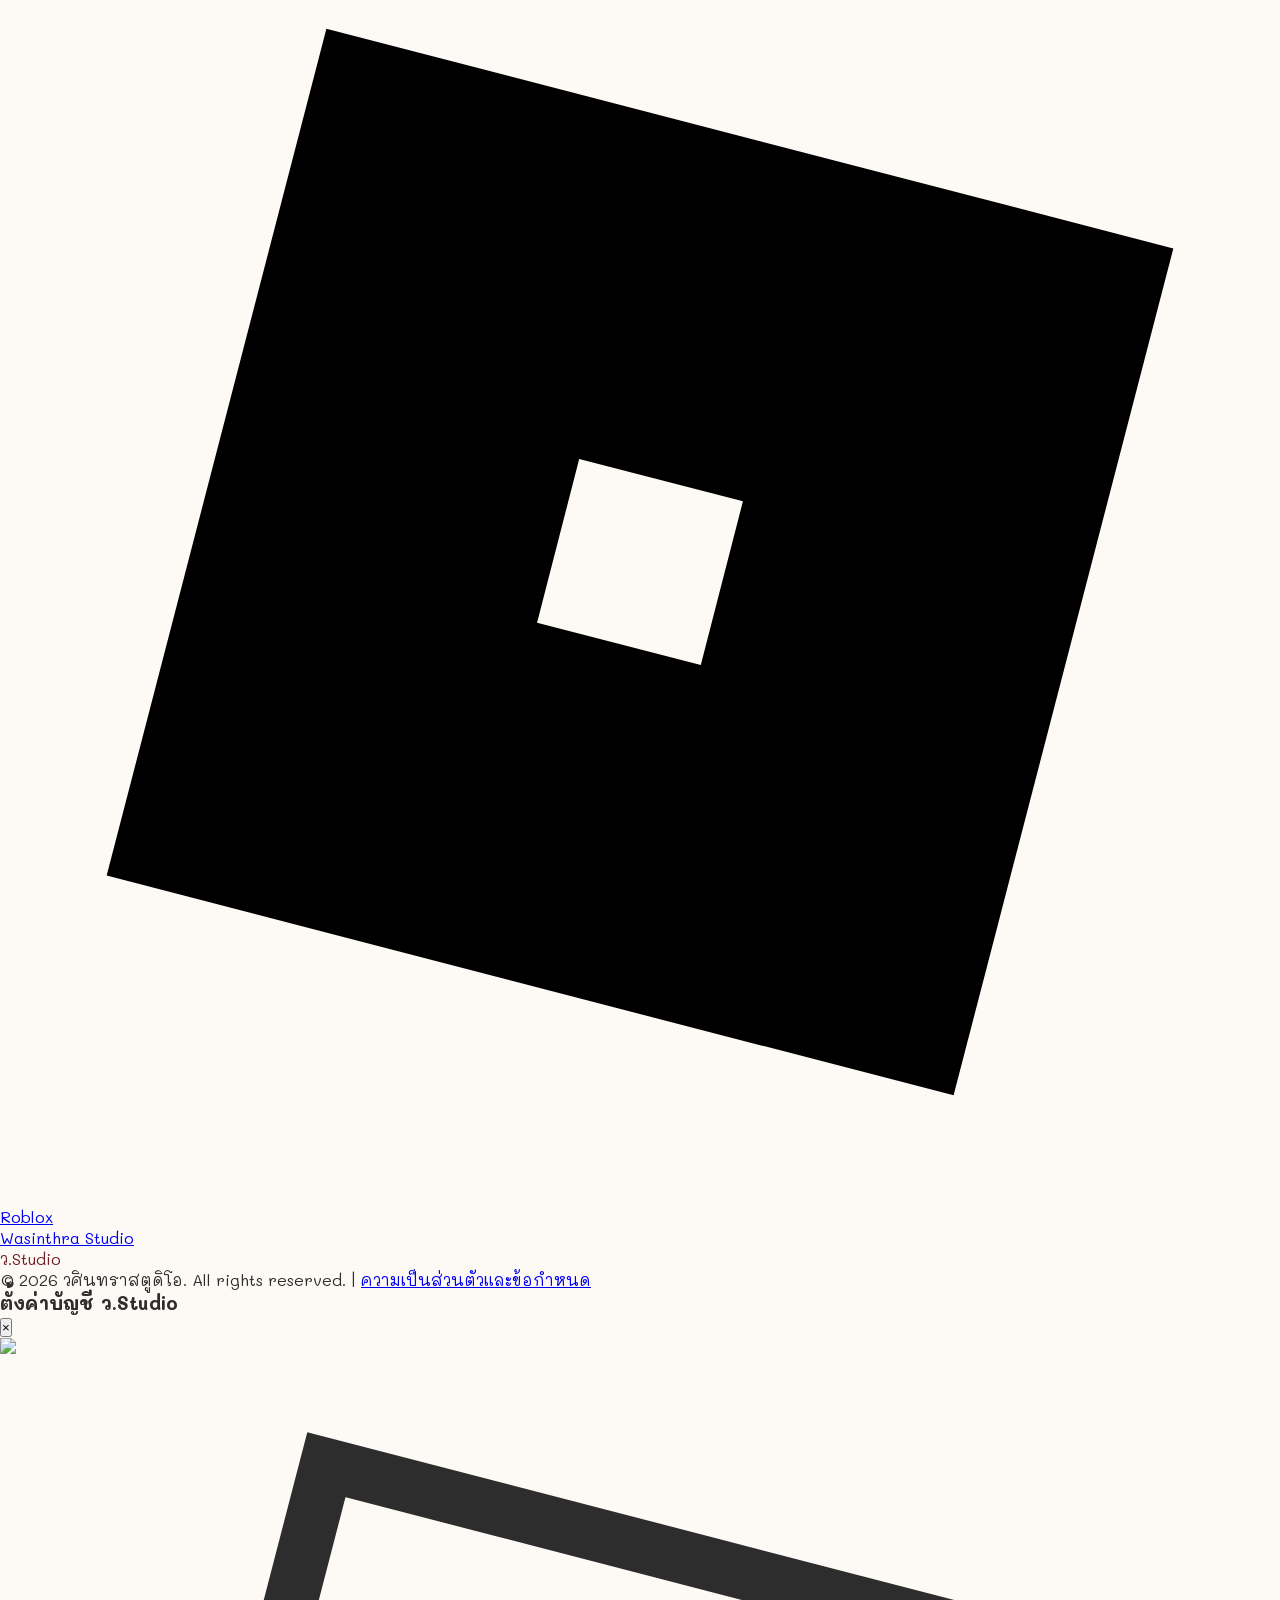
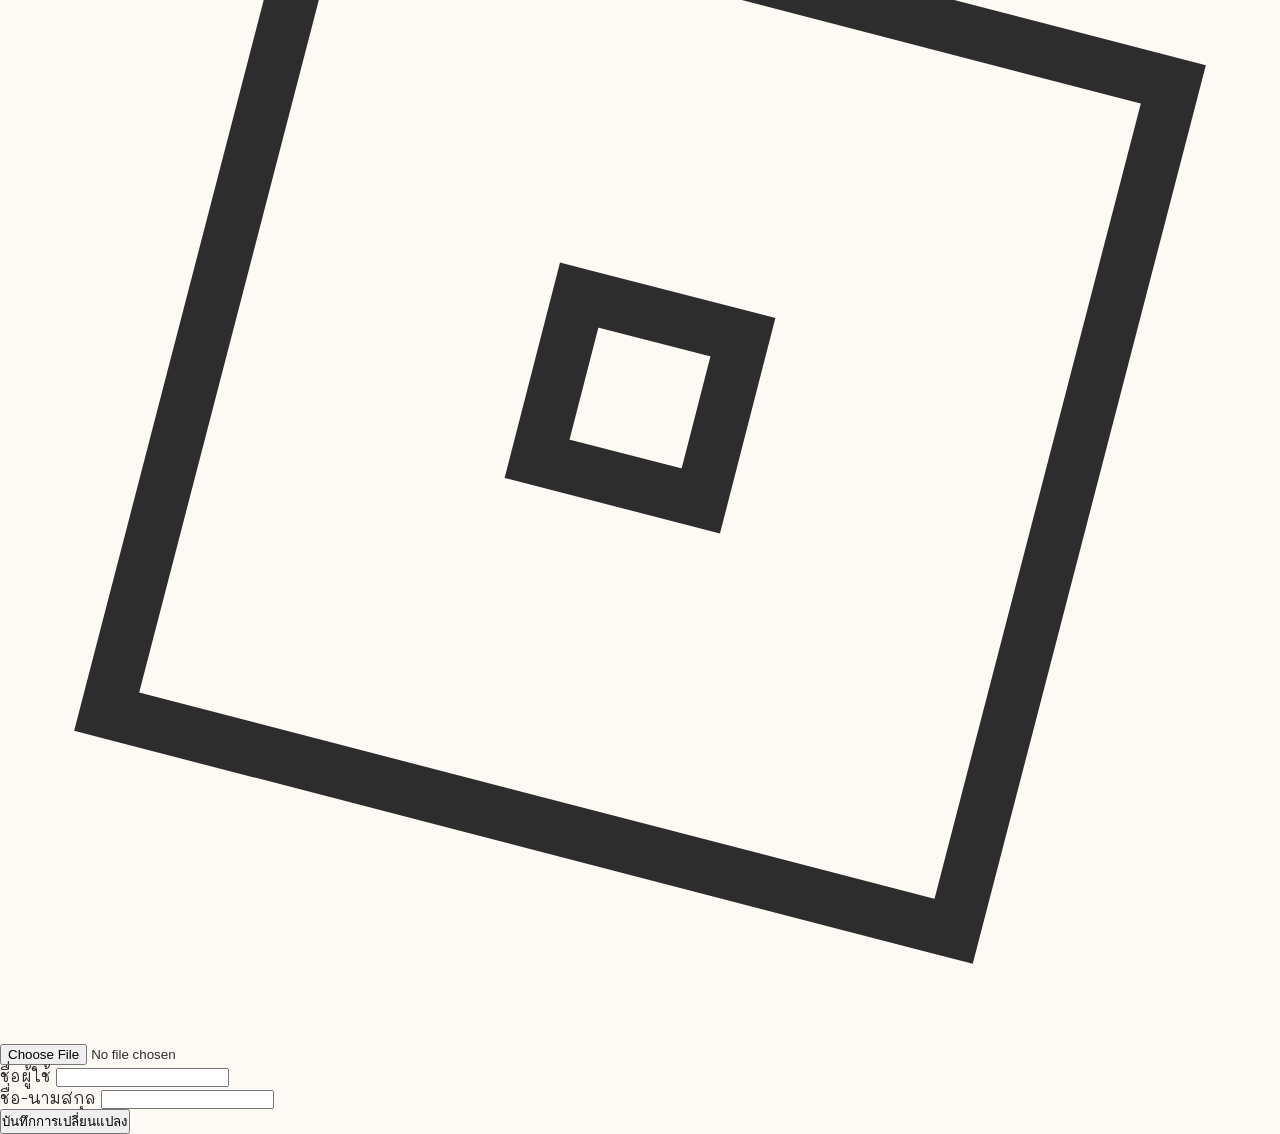
==== commit f438c4ff: "Update index.html" ====
--- a/index.html
+++ b/index.html
@@ -126,7 +126,7 @@
                         <p class="text-xs text-red-100 opacity-80 group-hover:opacity-100">@Wasinthra Group</p>
                     </a>
         
-                  <a target="_blank" "href="https://www.roblox.com/communities/15403865/Wasinthra-Studio#!/about" class="group space-y-3 block">
+                  <a target="_blank" href="https://www.roblox.com/communities/15403865/Wasinthra-Studio#!/about" class="group space-y-3 block">
                         <div class="flex justify-center transition-transform group-hover:scale-110">
                             <svg xmlns="http://www.w3.org/2000/svg" class="w-9 h-9 fill-current" viewBox="0 0 24 24">
                                 <path d="M2 17.88 17.88 22 22 6.12 6.12 2zm8.86-7.81 3.07.79-.79 3.07-3.07-.79z"/>
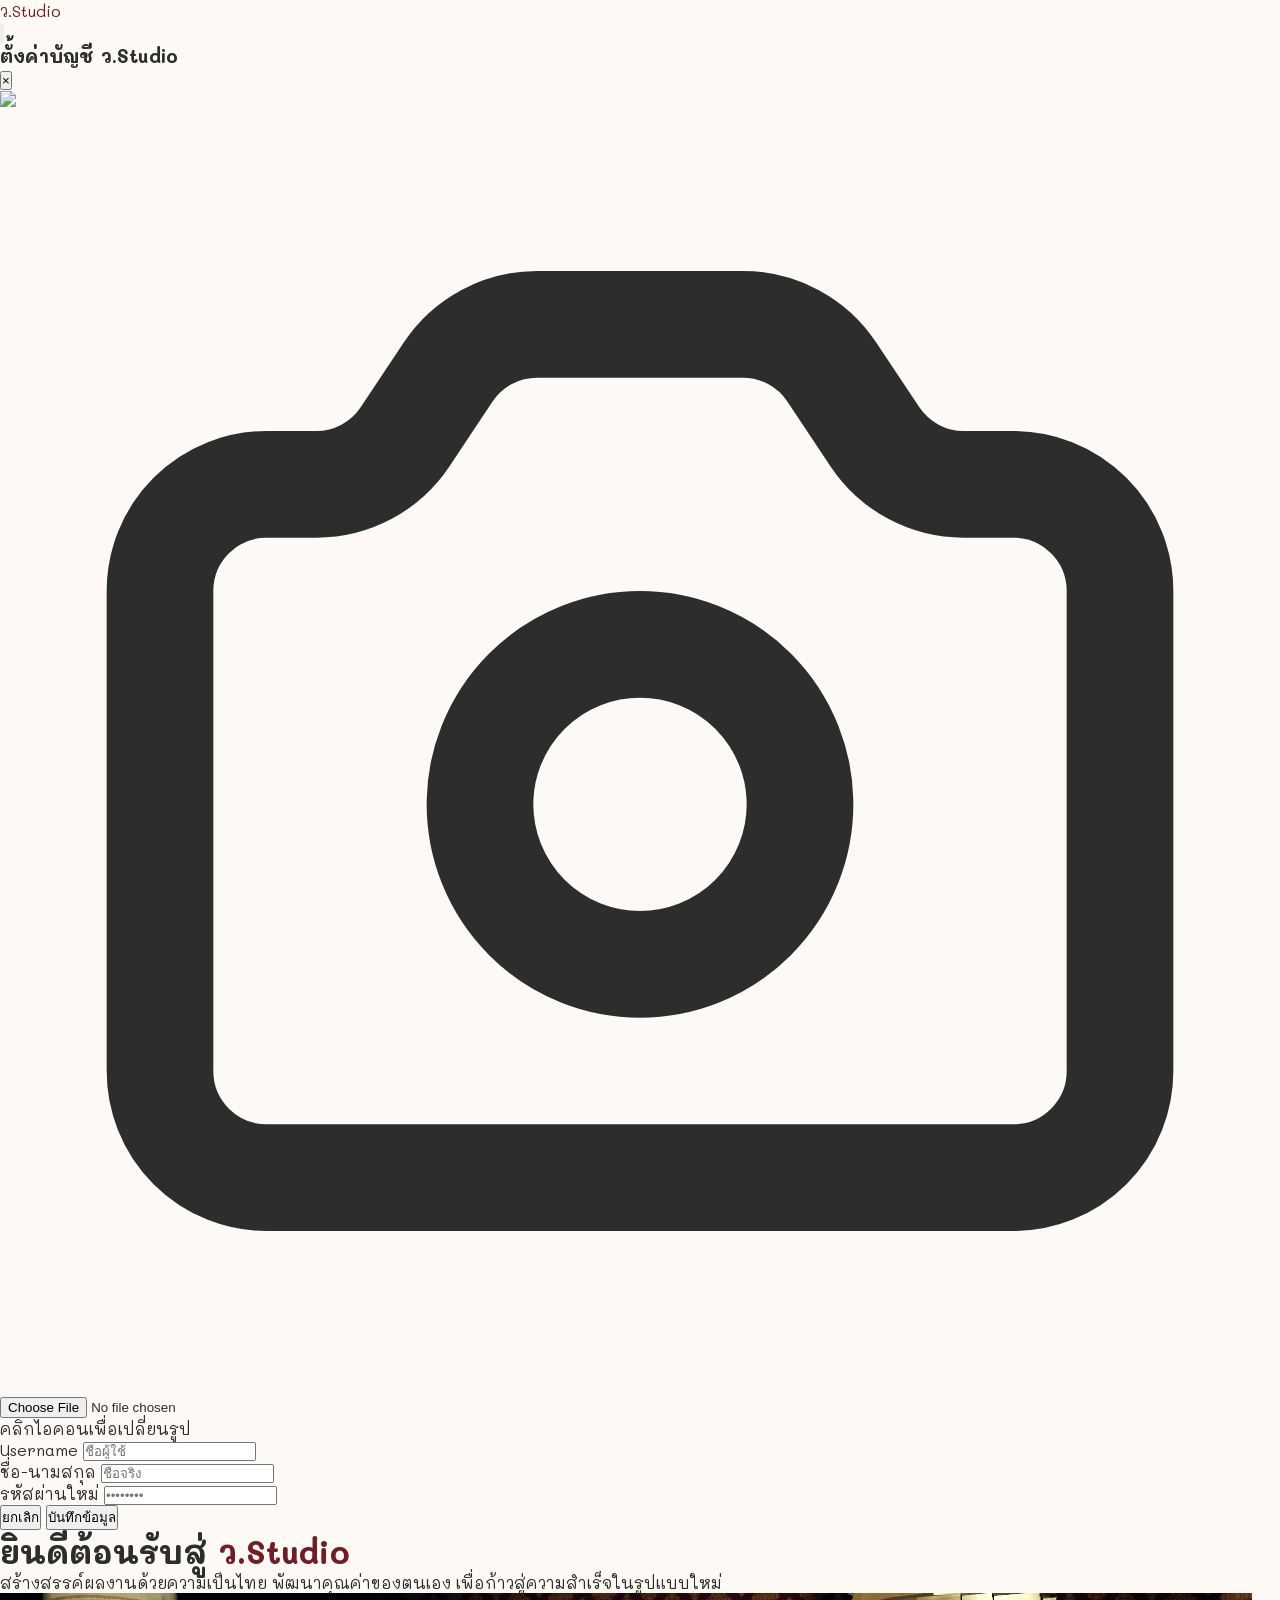
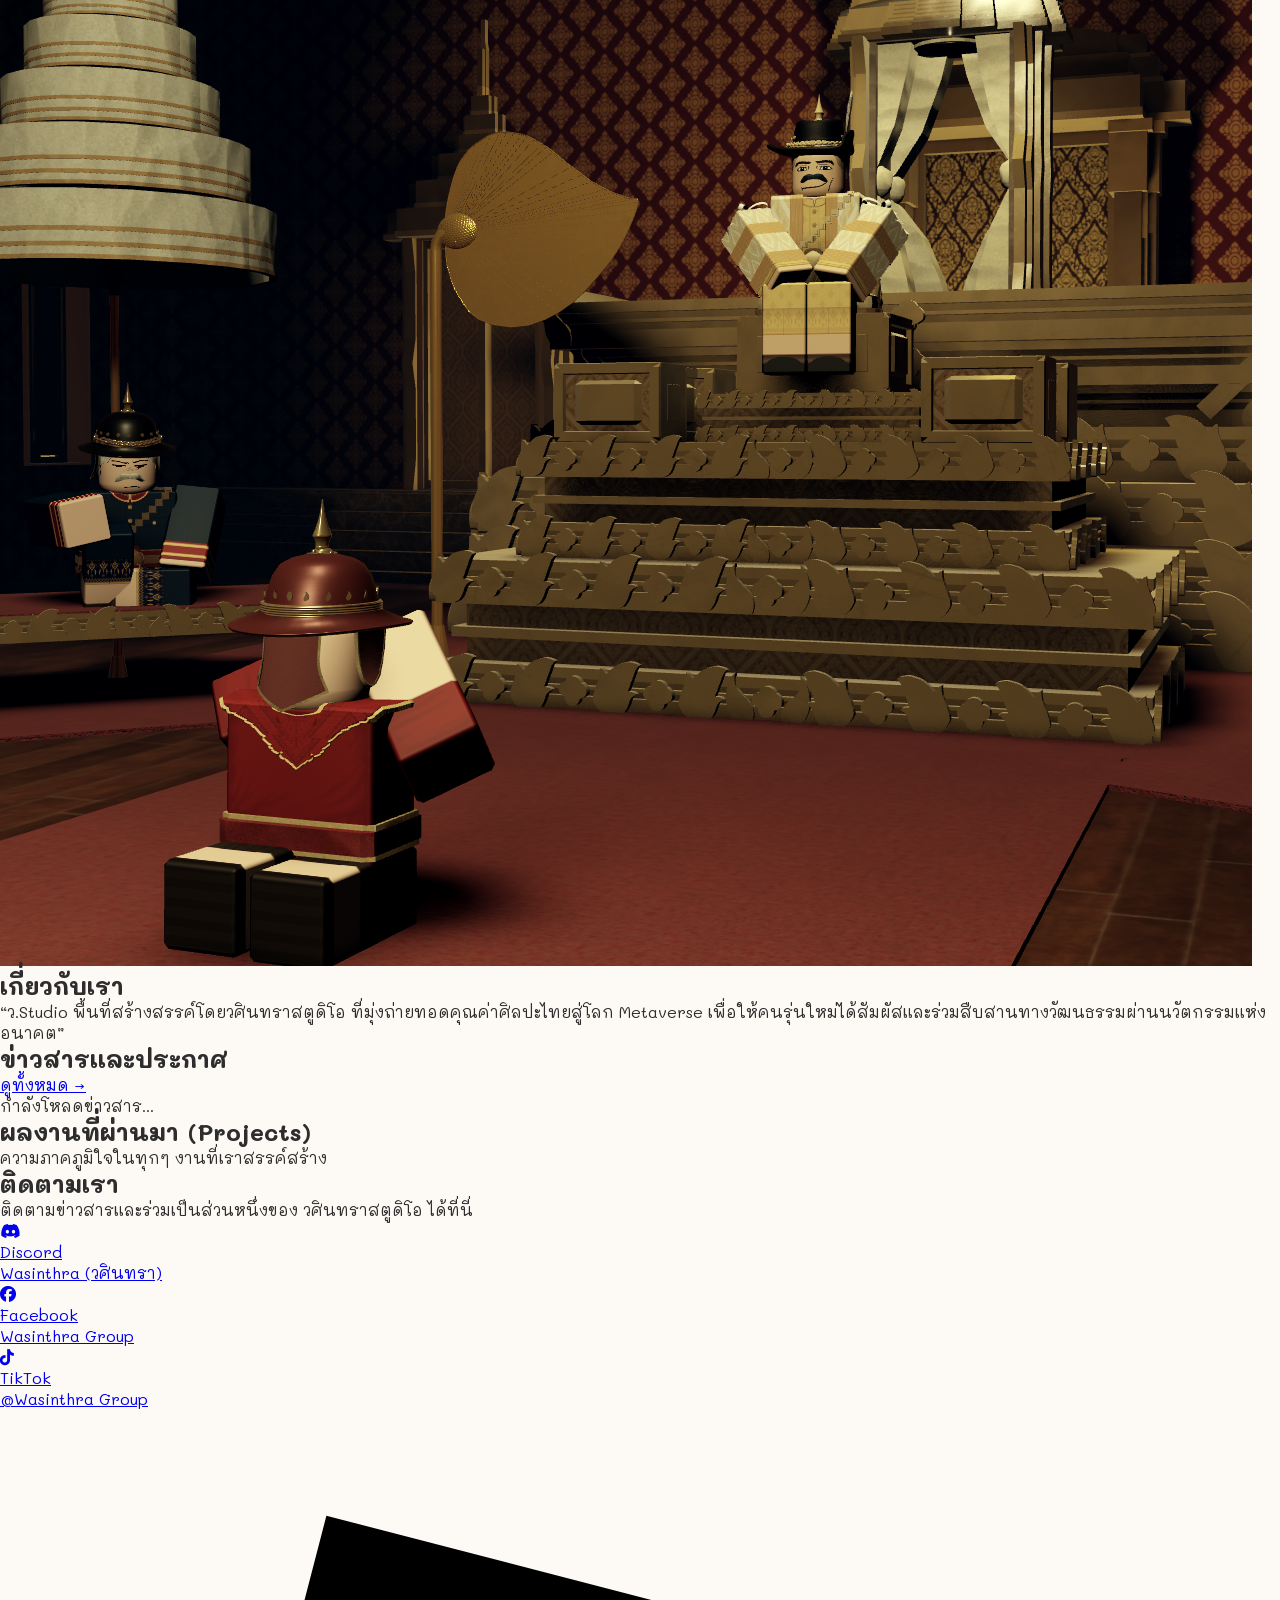
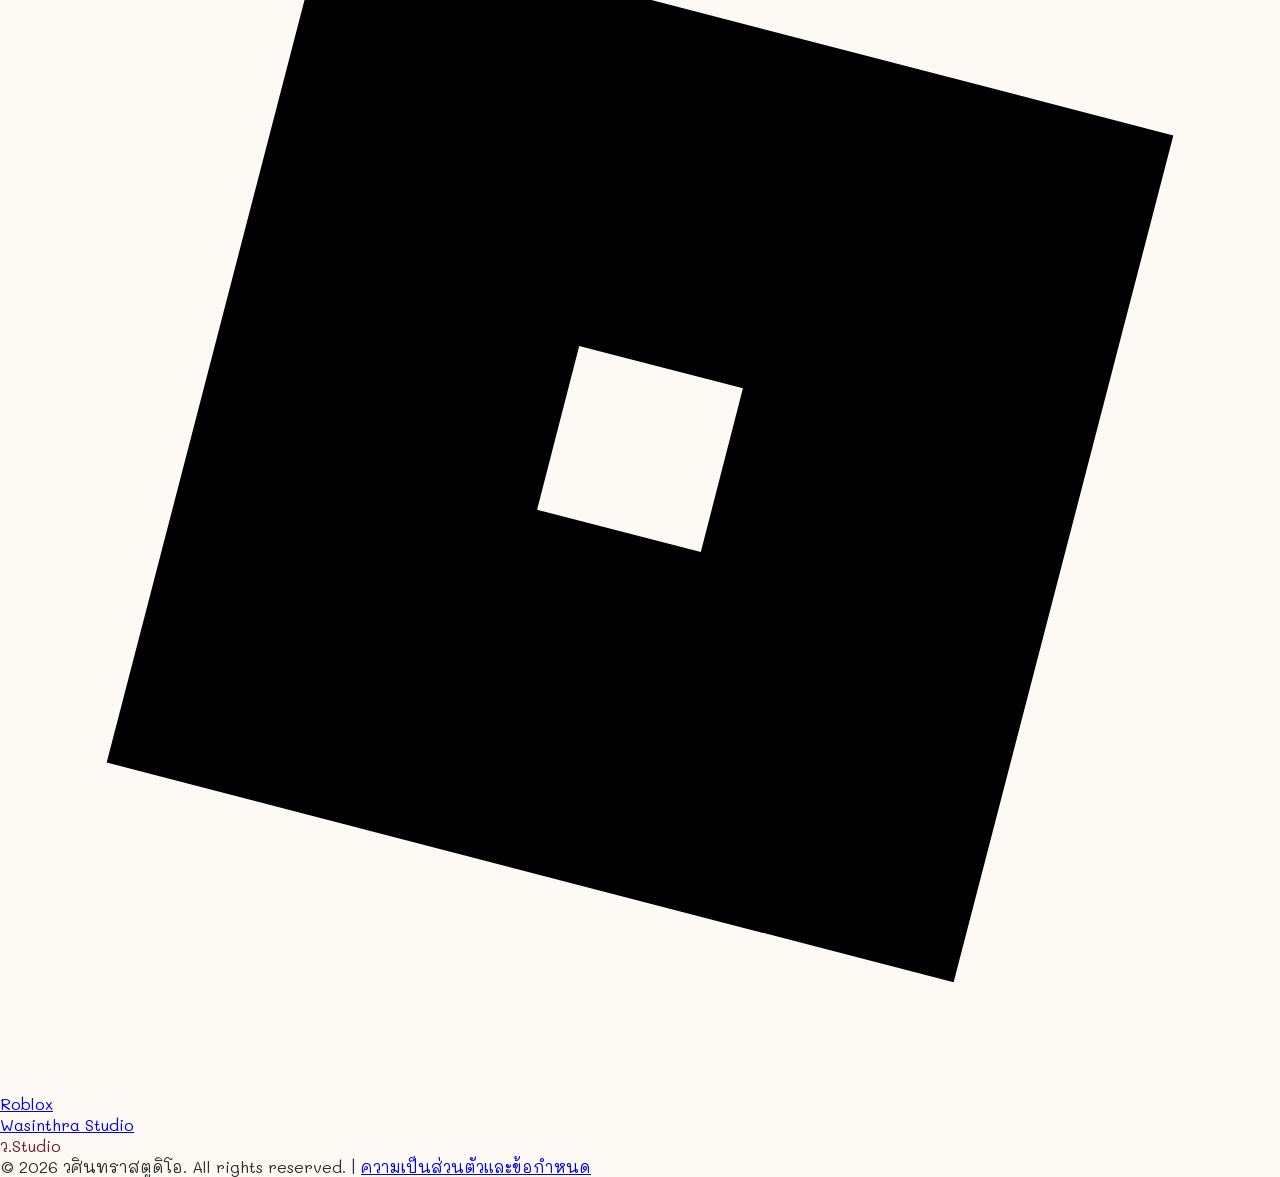
==== commit 6d719fc3: "Update index.html" ====
--- a/index.html
+++ b/index.html
@@ -52,6 +52,52 @@
         </div>
     </nav>
 
+    <div id="profileModal" class="hidden fixed inset-0 bg-black/60 backdrop-blur-sm z-[9999] flex items-center justify-center p-4">
+        <div class="bg-white rounded-3xl w-full max-w-md overflow-hidden shadow-2xl shadow-black/20 animate__animated animate__zoomIn animate__faster">
+            
+            <div class="bg-[#721c24] px-6 py-4 flex justify-between items-center text-white">
+                <h3 class="text-lg font-bold">ตั้งค่าบัญชี ว.Studio</h3>
+                <button onclick="closeProfileModal()" class="text-2xl hover:text-gray-300 transition-colors">&times;</button>
+            </div>
+    
+            <form id="profileUpdateForm" class="p-6 space-y-5">
+                <div class="flex flex-col items-center gap-3">
+                    <div class="relative group">
+                        <img id="profilePreview" src="https://encrypted-tbn0.gstatic.com/images?q=tbn:ANd9GcT7csvPWMdfAHEAnhIRTdJKCK5SPK4cHfskow&s" class="w-24 h-24 rounded-full object-cover border-4 border-[#fdfaf5] shadow-md">
+                        <label for="avatarInput" class="absolute bottom-0 right-0 bg-[#b38b59] text-white p-1.5 rounded-full cursor-pointer hover:scale-110 transition-transform shadow-lg">
+                            <svg xmlns="http://www.w3.org/2000/svg" class="h-4 w-4" fill="none" viewBox="0 0 24 24" stroke="currentColor">
+                                <path stroke-linecap="round" stroke-linejoin="round" stroke-width="2" d="M3 9a2 2 0 012-2h.93a2 2 0 001.664-.89l.812-1.22A2 2 0 0110.07 4h3.86a2 2 0 011.664.89l.812 1.22A2 2 0 0018.07 7H19a2 2 0 012 2v9a2 2 0 01-2 2H5a2 2 0 01-2-2V9z" />
+                                <path stroke-linecap="round" stroke-linejoin="round" stroke-width="2" d="M15 13a3 3 0 11-6 0 3 3 0 016 0z" />
+                            </svg>
+                        </label>
+                    </div>
+                    <input type="file" id="avatarInput" accept="image/*" class="hidden">
+                    <p class="text-[10px] text-gray-400 font-bold uppercase">คลิกไอคอนเพื่อเปลี่ยนรูป</p>
+                </div>
+    
+                <div class="space-y-3">
+                    <div>
+                        <label class="text-[11px] font-bold text-gray-400 uppercase tracking-widest">Username</label>
+                        <input type="text" id="editUsername" class="w-full border-gray-200 border p-2.5 rounded-xl mt-1 focus:ring-2 focus:ring-[#b38b59] outline-none transition-all" placeholder="ชื่อผู้ใช้">
+                    </div>
+                    <div>
+                        <label class="text-[11px] font-bold text-gray-400 uppercase tracking-widest">ชื่อ-นามสกุล</label>
+                        <input type="text" id="editFullName" class="w-full border-gray-200 border p-2.5 rounded-xl mt-1 focus:ring-2 focus:ring-[#b38b59] outline-none transition-all" placeholder="ชื่อจริง">
+                    </div>
+                    <div class="bg-gray-50 p-4 rounded-2xl border border-gray-100">
+                        <label class="text-[11px] font-bold text-gray-400 uppercase tracking-widest">รหัสผ่านใหม่</label>
+                        <input type="password" id="newProfilePass" class="w-full border-gray-200 border p-2.5 rounded-xl mt-1 focus:ring-2 focus:ring-[#b38b59] outline-none transition-all" placeholder="••••••••">
+                    </div>
+                </div>
+    
+                <div class="flex gap-3 pt-2">
+                    <button type="button" onclick="closeProfileModal()" class="flex-1 py-3 text-gray-500 font-bold hover:bg-gray-50 rounded-xl transition">ยกเลิก</button>
+                    <button type="submit" class="flex-1 py-3 bg-[#721c24] text-white rounded-xl font-bold shadow-lg hover:opacity-90 active:scale-95 transition-all">บันทึกข้อมูล</button>
+                </div>
+            </form>
+        </div>
+    </div>
+
     <header class="pt-40 pb-20 px-6 text-center bg-gradient-to-b from-white to-[#fdfaf5]">
         <h1 class="text-4xl md:text-6xl font-bold text-gray-800 mb-6 animate__animated animate__fadeInDown">
             ยินดีต้อนรับสู่ <span style="color: var(--thai-red);">ว.Studio</span>
@@ -102,7 +148,7 @@
                 
                 <div class="grid grid-cols-2 md:grid-cols-4 gap-8">
                     
-                    <a target="_blank" href="discord.gg/3SmCvfHem3" class="group space-y-3 block">
+                    <a target="_blank" href="https://discord.gg/3SmCvfHem3" class="group space-y-3 block">
                         <div class="text-4xl transition-transform group-hover:scale-110">
                             <i class="fa-brands fa-discord"></i>
                         </div>
@@ -147,34 +193,7 @@
         <p class="text-xs text-gray-400">© 2026 วศินทราสตูดิโอ. All rights reserved. | <a href="policy.html">ความเป็นส่วนตัวและข้อกำหนด</a></p>
     </footer>
 
-    <div id="profileModal" class="hidden fixed inset-0 bg-black/60 backdrop-blur-sm z-[9999] flex items-center justify-center p-4">
-        <div class="bg-white rounded-3xl w-full max-w-md overflow-hidden shadow-2xl animate__animated animate__zoomIn animate__faster">
-            <div class="bg-[#721c24] px-6 py-4 flex justify-between items-center text-white">
-                <h3 class="text-lg font-bold">ตั้งค่าบัญชี ว.Studio</h3>
-                <button onclick="closeProfileModal()" class="text-2xl hover:text-gray-300">&times;</button>
-            </div>
-            <form id="profileUpdateForm" class="p-6 space-y-5">
-                <div class="flex flex-col items-center gap-3">
-                    <div class="relative group">
-                        <img id="profilePreview" src="https://encrypted-tbn0.gstatic.com/images?q=tbn:ANd9GcT7csvPWMdfAHEAnhIRTdJKCK5SPK4cHfskow&s" class="w-24 h-24 rounded-full object-cover border-4 border-[#fdfaf5] shadow-md">
-                        <label for="avatarInput" class="absolute bottom-0 right-0 bg-[#b38b59] text-white p-1.5 rounded-full cursor-pointer hover:scale-110 shadow-lg">
-                            <svg xmlns="http://www.w3.org/2000/svg" class="h-4 w-4" fill="none" viewBox="0 0 24 24" stroke="currentColor"><path d="M2 17.88 17.88 22 22 6.12 6.12 2zm8.86-7.81 3.07.79-.79 3.07-3.07-.79z"/></svg>
-                        </label>
-                    </div>
-                    <input type="file" id="avatarInput" accept="image/*" class="hidden">
-                </div>
-                <div>
-                    <label class="text-[11px] font-bold text-gray-400 uppercase tracking-widest">ชื่อผู้ใช้</label>
-                    <input type="text" id="editUsername" class="w-full border-gray-200 border p-2.5 rounded-xl mt-1 outline-none focus:ring-2 focus:ring-[#721c24]">
-                </div>
-                <div>
-                    <label class="text-[11px] font-bold text-gray-400 uppercase tracking-widest">ชื่อ-นามสกุล</label>
-                    <input type="text" id="editFullName" class="w-full border-gray-200 border p-2.5 rounded-xl mt-1 outline-none focus:ring-2 focus:ring-[#721c24]">
-                </div>
-                <button type="submit" class="w-full py-3 bg-[#721c24] text-white rounded-xl font-bold shadow-lg mt-4">บันทึกการเปลี่ยนแปลง</button>
-            </form>
-        </div>
-    </div>
+
 
 </body>
 </html>
